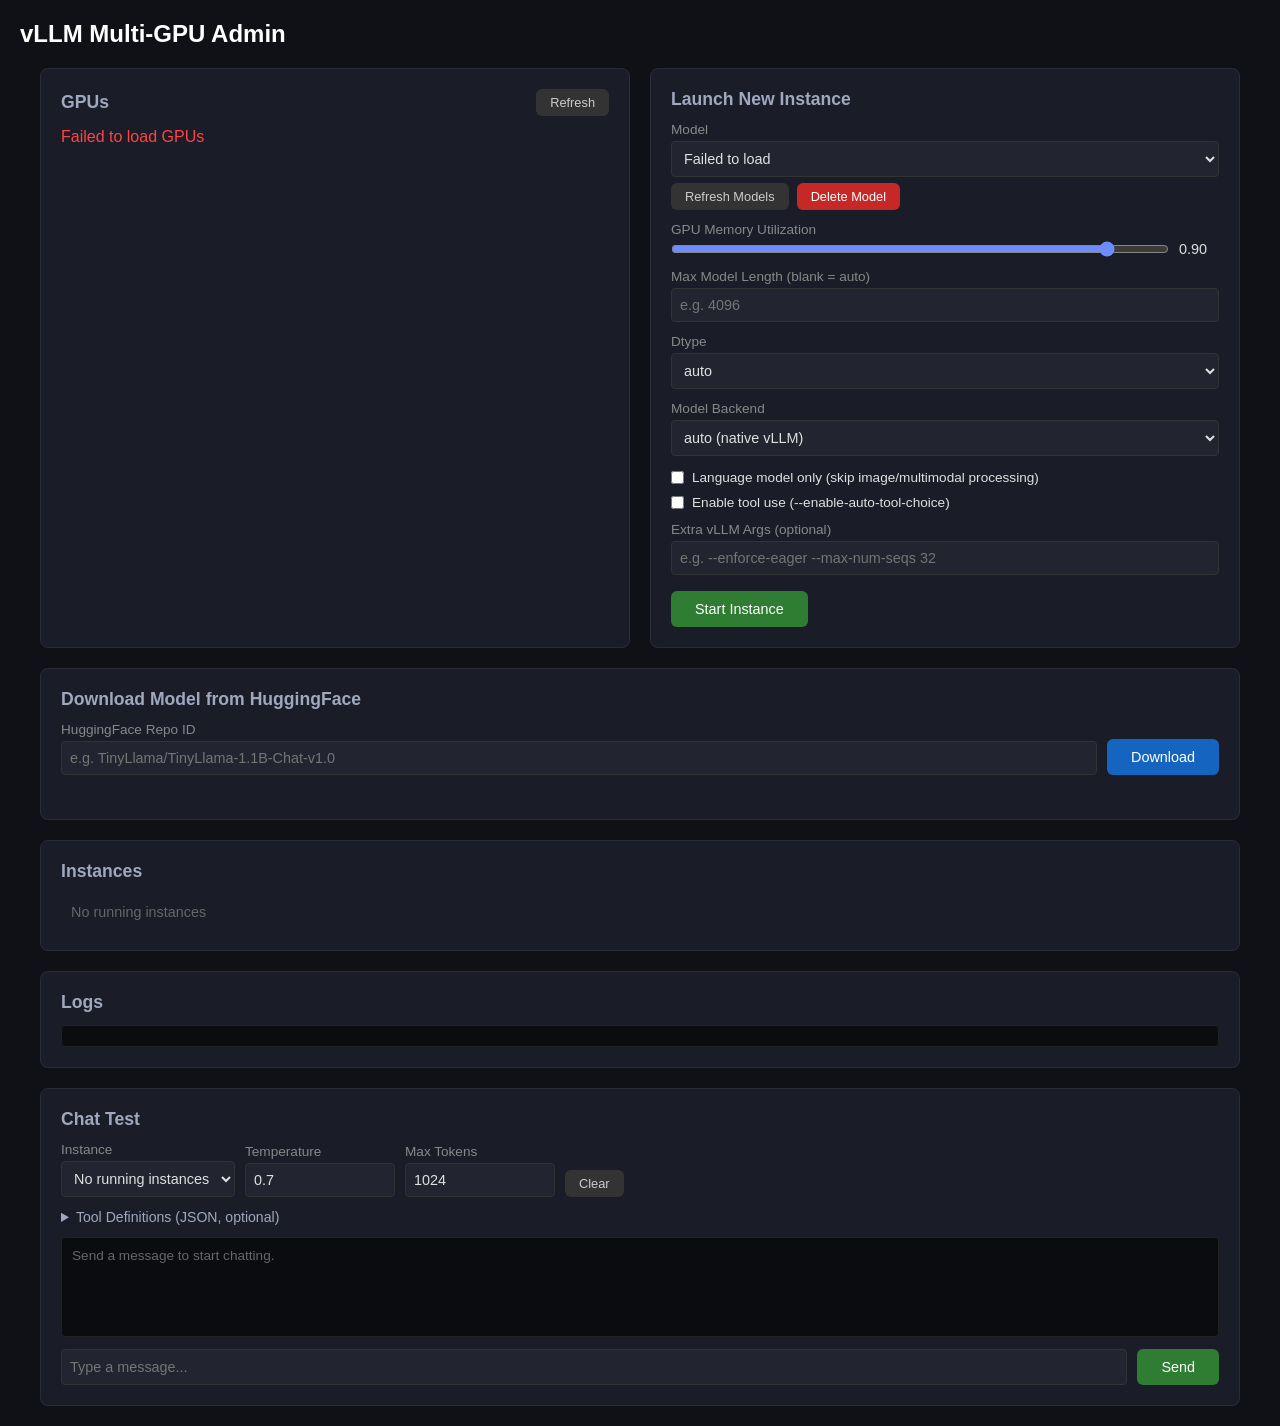
==== admin/static/index.html @ b47f3afb "Add tool use support and chat test interface - Enable tool use checkbox + tool call parser dropdown " ====
<!DOCTYPE html>
<html lang="en">
<head>
<meta charset="UTF-8">
<meta name="viewport" content="width=device-width, initial-scale=1.0">
<title>vLLM Admin</title>
<style>
  * { box-sizing: border-box; margin: 0; padding: 0; }
  body { font-family: -apple-system, BlinkMacSystemFont, "Segoe UI", Roboto, sans-serif; background: #0f1117; color: #e0e0e0; padding: 20px; }
  h1 { font-size: 1.5rem; margin-bottom: 20px; color: #fff; }
  .grid { display: grid; grid-template-columns: 1fr 1fr; gap: 20px; max-width: 1200px; margin: 0 auto; }
  .card { background: #1a1d27; border: 1px solid #2a2d37; border-radius: 8px; padding: 20px; }
  .card h2 { font-size: 1.1rem; margin-bottom: 12px; color: #a0a8c0; }
  .full-width { grid-column: 1 / -1; }

  /* Warning banner */
  .warning { background: #3b2e00; border: 1px solid #ffb300; color: #ffd54f; padding: 10px 14px; border-radius: 6px; margin-bottom: 12px; display: none; font-size: 0.9rem; }

  /* GPU checkboxes */
  .gpu-list { display: flex; flex-direction: column; gap: 8px; }
  .gpu-item { display: flex; align-items: center; gap: 10px; padding: 8px 12px; background: #22252f; border-radius: 6px; cursor: pointer; }
  .gpu-item:hover { background: #2a2d3a; }
  .gpu-item.in-use { opacity: 0.5; cursor: not-allowed; }
  .gpu-item input { accent-color: #6c8cff; }
  .gpu-name { font-weight: 500; }
  .gpu-mem { color: #888; font-size: 0.85rem; margin-left: auto; }
  .gpu-cc { color: #666; font-size: 0.8rem; }
  .gpu-used { color: #ffb300; font-size: 0.75rem; }

  /* Form controls */
  label { display: block; font-size: 0.85rem; color: #888; margin-bottom: 4px; margin-top: 12px; }
  select, input[type="number"] { width: 100%; padding: 8px; background: #22252f; border: 1px solid #333; color: #e0e0e0; border-radius: 4px; font-size: 0.9rem; }
  select:first-of-type, label:first-of-type { margin-top: 0; }

  .slider-row { display: flex; align-items: center; gap: 10px; }
  .slider-row input[type="range"] { flex: 1; accent-color: #6c8cff; }
  .slider-val { font-size: 0.9rem; min-width: 40px; }

  /* Download */
  input[type="text"] { width: 100%; padding: 8px; background: #22252f; border: 1px solid #333; color: #e0e0e0; border-radius: 4px; font-size: 0.9rem; }
  .dl-status { font-size: 0.85rem; margin-top: 8px; min-height: 1.2em; }
  .dl-status.downloading { color: #ffb300; }
  .dl-status.complete { color: #4caf50; }
  .dl-status.error { color: #f44336; }
  .btn-download { background: #1565c0; color: #fff; margin-top: 8px; }
  .btn-download:hover { background: #1976d2; }
  .btn-download:disabled { background: #1a2a40; color: #666; cursor: not-allowed; }
  .progress-wrap { margin-top: 10px; display: none; }
  .progress-bar { background: #22252f; border-radius: 4px; height: 20px; overflow: hidden; }
  .progress-fill { height: 100%; background: #1565c0; transition: width 0.3s ease; border-radius: 4px; }
  .progress-text { font-size: 0.82rem; color: #aaa; margin-top: 4px; }

  /* Buttons */
  .btn-row { display: flex; gap: 10px; margin-top: 16px; }
  button { padding: 10px 24px; border: none; border-radius: 6px; font-size: 0.9rem; font-weight: 500; cursor: pointer; transition: background 0.15s; }
  .btn-start { background: #2e7d32; color: #fff; }
  .btn-start:hover { background: #388e3c; }
  .btn-start:disabled { background: #1b3d1e; color: #666; cursor: not-allowed; }
  .btn-stop { background: #c62828; color: #fff; padding: 6px 14px; font-size: 0.8rem; }
  .btn-stop:hover { background: #d32f2f; }
  .btn-refresh { background: #333; color: #ccc; padding: 6px 14px; font-size: 0.8rem; }
  .btn-refresh:hover { background: #444; }

  /* Instances table */
  .instance-list { display: flex; flex-direction: column; gap: 8px; }
  .instance-row { display: flex; flex-direction: column; gap: 6px; padding: 10px 14px; background: #22252f; border-radius: 6px; cursor: pointer; font-size: 0.85rem; }
  .instance-row:hover { background: #2a2d3a; }
  .instance-row.selected { border: 1px solid #6c8cff; }
  .instance-header { display: flex; align-items: center; gap: 12px; }
  .cmd-line { font-family: "Fira Code", "Cascadia Code", monospace; font-size: 0.75rem; color: #888; background: #181a22; padding: 6px 8px; border-radius: 4px; word-break: break-all; white-space: pre-wrap; }
  .cmd-line .cmd-label { color: #6c8cff; }
  .dot { width: 10px; height: 10px; border-radius: 50%; flex-shrink: 0; }
  .dot-stopped { background: #666; }
  .dot-starting { background: #ffb300; animation: pulse 1s infinite; }
  .dot-running { background: #4caf50; }
  .dot-error { background: #f44336; }
  @keyframes pulse { 0%,100% { opacity: 1; } 50% { opacity: 0.4; } }
  .inst-info { flex: 1; display: flex; flex-wrap: wrap; gap: 4px 16px; }
  .inst-info span { white-space: nowrap; }
  .inst-label { color: #888; }
  .no-instances { color: #666; font-size: 0.9rem; padding: 10px; }

  /* Logs */
  .logs { background: #0a0c10; border: 1px solid #222; border-radius: 4px; padding: 10px; font-family: "Fira Code", "Cascadia Code", monospace; font-size: 0.78rem; max-height: 350px; overflow-y: auto; white-space: pre-wrap; word-break: break-all; color: #aaa; margin-top: 12px; line-height: 1.4; }

  /* Chat test */
  .chat-messages { background: #0a0c10; border: 1px solid #222; border-radius: 4px; padding: 10px; max-height: 400px; overflow-y: auto; margin-bottom: 12px; min-height: 100px; }
  .chat-msg { margin-bottom: 10px; font-size: 0.88rem; line-height: 1.5; }
  .chat-msg .chat-role { font-weight: 600; margin-bottom: 2px; }
  .chat-role-user { color: #6c8cff; }
  .chat-role-assistant { color: #4caf50; }
  .chat-role-tool { color: #ffb300; }
  .chat-tool-call { background: #1a2a1a; border: 1px solid #2e7d32; border-radius: 4px; padding: 8px; margin: 4px 0; font-family: monospace; font-size: 0.82rem; white-space: pre-wrap; word-break: break-all; }
  .chat-input-row { display: flex; gap: 10px; }
  .chat-input-row input[type="text"] { flex: 1; }
  .chat-input-row button { flex-shrink: 0; }
  textarea { width: 100%; padding: 8px; background: #22252f; border: 1px solid #333; color: #e0e0e0; border-radius: 4px; font-family: monospace; font-size: 0.82rem; resize: vertical; min-height: 60px; }
  .chat-controls { display: flex; gap: 10px; align-items: end; margin-bottom: 12px; flex-wrap: wrap; }
  .chat-controls > div { min-width: 150px; }
  .tool-result-row { display: flex; gap: 8px; align-items: start; margin-top: 8px; }
  .tool-result-row textarea { flex: 1; min-height: 40px; }
</style>
</head>
<body>
<h1>vLLM Multi-GPU Admin</h1>
<div class="grid">

  <!-- GPU Selection -->
  <div class="card">
    <div style="display:flex;justify-content:space-between;align-items:center;margin-bottom:12px">
      <h2 style="margin:0">GPUs</h2>
      <button class="btn-refresh" onclick="loadGpus()">Refresh</button>
    </div>
    <div class="warning" id="gpu-warning"></div>
    <div class="gpu-list" id="gpu-list">Loading...</div>
  </div>

  <!-- Model & Config -->
  <div class="card">
    <h2>Launch New Instance</h2>
    <label style="margin-top:0">Model</label>
    <select id="model-select"><option>Loading...</option></select>
    <div style="display:flex;gap:8px;margin-top:6px">
      <button class="btn-refresh" onclick="loadModels()">Refresh Models</button>
      <button class="btn-stop" onclick="deleteModel()">Delete Model</button>
    </div>

    <label>GPU Memory Utilization</label>
    <div class="slider-row">
      <input type="range" id="mem-util" min="0.1" max="1.0" step="0.05" value="0.90">
      <span class="slider-val" id="mem-util-val">0.90</span>
    </div>

    <label>Max Model Length (blank = auto)</label>
    <input type="number" id="max-model-len" placeholder="e.g. 4096">

    <label>Dtype</label>
    <select id="dtype">
      <option value="auto">auto</option>
      <option value="float16">float16</option>
      <option value="bfloat16">bfloat16</option>
    </select>

    <label>Model Backend</label>
    <select id="model-impl">
      <option value="auto">auto (native vLLM)</option>
      <option value="transformers">transformers (generic HF backend)</option>
      <option value="vllm">vllm (force native only)</option>
    </select>

    <label style="display:flex;align-items:center;gap:8px;margin-top:14px;cursor:pointer;color:#e0e0e0">
      <input type="checkbox" id="language-model-only" style="accent-color:#6c8cff"> Language model only (skip image/multimodal processing)
    </label>

    <label style="display:flex;align-items:center;gap:8px;margin-top:10px;cursor:pointer;color:#e0e0e0">
      <input type="checkbox" id="enable-tool-use" style="accent-color:#6c8cff"
             onchange="$('tool-parser-row').style.display = this.checked ? 'block' : 'none'"> Enable tool use (--enable-auto-tool-choice)
    </label>
    <div id="tool-parser-row" style="display:none">
      <label>Tool Call Parser</label>
      <select id="tool-call-parser">
        <option value="">-- select parser --</option>
        <option value="hermes">hermes</option>
        <option value="llama3_json">llama3_json</option>
        <option value="llama4_json">llama4_json</option>
        <option value="mistral">mistral</option>
        <option value="qwen3_xml">qwen3_xml</option>
        <option value="qwen3_coder">qwen3_coder</option>
        <option value="deepseek_v3">deepseek_v3</option>
        <option value="pythonic">pythonic</option>
        <option value="openai">openai</option>
      </select>
    </div>

    <label>Extra vLLM Args (optional)</label>
    <input type="text" id="extra-args" placeholder="e.g. --enforce-eager --max-num-seqs 32">

    <div class="btn-row">
      <button class="btn-start" id="btn-start" onclick="startVllm()">Start Instance</button>
    </div>
  </div>

  <!-- Download Model -->
  <div class="card full-width">
    <h2>Download Model from HuggingFace</h2>
    <div style="display:flex;gap:10px;align-items:end">
      <div style="flex:1">
        <label style="margin-top:0">HuggingFace Repo ID</label>
        <input type="text" id="hf-repo" placeholder="e.g. TinyLlama/TinyLlama-1.1B-Chat-v1.0">
      </div>
      <button class="btn-download" id="btn-download" onclick="downloadModel()">Download</button>
    </div>
    <div class="progress-wrap" id="progress-wrap">
      <div class="progress-bar"><div class="progress-fill" id="progress-fill"></div></div>
      <div class="progress-text" id="progress-text"></div>
    </div>
    <div class="dl-status" id="dl-status"></div>
  </div>

  <!-- Running Instances -->
  <div class="card full-width">
    <h2>Instances</h2>
    <div class="instance-list" id="instance-list">
      <div class="no-instances">No running instances</div>
    </div>
  </div>

  <!-- Logs for selected instance -->
  <div class="card full-width">
    <h2>Logs <span id="logs-label" style="font-size:0.85rem;color:#888"></span></h2>
    <div class="logs" id="logs"></div>
  </div>

  <!-- Chat Test -->
  <div class="card full-width">
    <h2>Chat Test</h2>
    <div class="chat-controls">
      <div>
        <label style="margin-top:0">Instance</label>
        <select id="chat-instance"><option value="">No running instances</option></select>
      </div>
      <div style="max-width:100px">
        <label style="margin-top:0">Temperature</label>
        <input type="number" id="chat-temp" value="0.7" min="0" max="2" step="0.1">
      </div>
      <div style="max-width:120px">
        <label style="margin-top:0">Max Tokens</label>
        <input type="number" id="chat-max-tokens" value="1024" min="1">
      </div>
      <div style="align-self:end">
        <button class="btn-refresh" onclick="chatClear()">Clear</button>
      </div>
    </div>
    <details style="margin-bottom:12px">
      <summary style="cursor:pointer;color:#a0a8c0;font-size:0.88rem">Tool Definitions (JSON, optional)</summary>
      <textarea id="chat-tools" rows="6" placeholder='[{"type":"function","function":{"name":"get_weather","description":"Get current weather","parameters":{"type":"object","properties":{"city":{"type":"string"}},"required":["city"]}}}]'></textarea>
    </details>
    <div class="chat-messages" id="chat-messages">
      <div style="color:#666;font-size:0.85rem">Send a message to start chatting.</div>
    </div>
    <div id="tool-results"></div>
    <div class="chat-input-row">
      <input type="text" id="chat-input" placeholder="Type a message..." onkeydown="if(event.key==='Enter')chatSend()">
      <button class="btn-start" onclick="chatSend()">Send</button>
    </div>
  </div>

</div>

<script>
const $ = id => document.getElementById(id);

let gpuData = [];
let selectedLogInstance = null;

async function loadGpus() {
  try {
    const res = await fetch('/api/gpus');
    gpuData = await res.json();
    renderGpus();
  } catch (e) {
    $('gpu-list').innerHTML = '<div style="color:#f44">Failed to load GPUs</div>';
  }
}

function renderGpus() {
  const list = $('gpu-list');
  if (gpuData.length && gpuData[0].error) {
    const errDiv = document.createElement('div');
    errDiv.style.color = '#f44';
    errDiv.textContent = 'Error: ' + gpuData[0].error;
    list.replaceChildren(errDiv);
    return;
  }
  list.innerHTML = gpuData.map(g => {
    const inUse = g.in_use;
    const disabled = inUse ? 'disabled' : '';
    const cls = inUse ? 'gpu-item in-use' : 'gpu-item';
    const usedLabel = g.used_by ? `<span class="gpu-used">(${g.used_by})</span>` : '';
    return `
      <label class="${cls}">
        <input type="checkbox" value="${g.index}" data-cc="${g.compute_capability}" ${disabled}>
        <span class="gpu-name">GPU ${g.index}: ${g.name}</span>
        ${usedLabel}
        <span class="gpu-cc">CC ${g.compute_capability}</span>
        <span class="gpu-mem">${g.memory_free_mb} / ${g.memory_total_mb} MB free</span>
      </label>
    `;
  }).join('');
  list.querySelectorAll('input:not(:disabled)').forEach(cb => cb.addEventListener('change', checkMixedArch));
}

function checkMixedArch() {
  const checked = [...document.querySelectorAll('#gpu-list input:checked')];
  const ccs = new Set(checked.map(cb => cb.dataset.cc));
  const warn = $('gpu-warning');
  if (ccs.size > 1) {
    warn.textContent = 'Warning: Selected GPUs have different compute capabilities (' + [...ccs].join(', ') + '). This may cause issues with tensor parallelism.';
    warn.style.display = 'block';
  } else {
    warn.style.display = 'none';
  }
}

async function deleteModel() {
  const model = $('model-select').value;
  if (!model) { alert('Select a model to delete'); return; }
  if (!confirm('Delete model "' + model + '"? This cannot be undone.')) return;
  try {
    const res = await fetch('/api/models/delete', {
      method: 'POST',
      headers: {'Content-Type': 'application/json'},
      body: JSON.stringify({ model }),
    });
    const data = await res.json();
    if (!res.ok) { alert(data.error || 'Failed to delete'); return; }
    loadModels();
  } catch (e) {
    alert('Request failed: ' + e.message);
  }
}

async function loadModels() {
  try {
    const res = await fetch('/api/models');
    const models = await res.json();
    const sel = $('model-select');
    if (models.length === 0) {
      sel.innerHTML = '<option value="">No models found in /models</option>';
    } else {
      sel.innerHTML = models.map(m => `<option value="${m}">${m}</option>`).join('');
    }
  } catch (e) {
    $('model-select').innerHTML = '<option value="">Failed to load</option>';
  }
}

async function startVllm() {
  const gpuIds = [...document.querySelectorAll('#gpu-list input:checked')].map(cb => parseInt(cb.value));
  if (gpuIds.length === 0) { alert('Select at least one GPU'); return; }
  const model = $('model-select').value;
  if (!model) { alert('Select a model'); return; }

  const body = {
    model: model,
    gpu_ids: gpuIds,
    gpu_memory_utilization: parseFloat($('mem-util').value),
    dtype: $('dtype').value,
    model_impl: $('model-impl').value,
    language_model_only: $('language-model-only').checked,
    enable_tool_use: $('enable-tool-use').checked,
    tool_call_parser: $('enable-tool-use').checked ? ($('tool-call-parser').value || null) : null,
    extra_args: $('extra-args').value.trim(),
  };
  const maxLen = $('max-model-len').value;
  if (maxLen) body.max_model_len = parseInt(maxLen);

  $('btn-start').disabled = true;
  try {
    const res = await fetch('/api/start', {
      method: 'POST',
      headers: {'Content-Type': 'application/json'},
      body: JSON.stringify(body),
    });
    const data = await res.json();
    if (!res.ok) {
      alert(data.error || 'Failed to start');
    } else {
      // Uncheck GPUs that were just assigned
      document.querySelectorAll('#gpu-list input:checked').forEach(cb => cb.checked = false);
      // Select new instance for logs
      selectedLogInstance = data.id;
    }
  } catch (e) {
    alert('Request failed: ' + e.message);
  }
  $('btn-start').disabled = false;
}

async function stopInstance(instanceId) {
  try {
    const res = await fetch('/api/stop', {
      method: 'POST',
      headers: {'Content-Type': 'application/json'},
      body: JSON.stringify({ instance_id: instanceId }),
    });
    const data = await res.json();
    if (!res.ok) alert(data.error || 'Failed to stop');
    if (selectedLogInstance === instanceId) selectedLogInstance = null;
  } catch (e) {
    alert('Request failed: ' + e.message);
  }
}

function selectInstanceLogs(instanceId) {
  selectedLogInstance = instanceId;
}

async function pollStatus() {
  try {
    const res = await fetch('/api/status');
    const data = await res.json();
    const instances = data.instances || [];
    const listEl = $('instance-list');

    if (instances.length === 0) {
      listEl.innerHTML = '<div class="no-instances">No running instances</div>';
      $('logs').textContent = '';
      $('logs-label').textContent = '';
      return;
    }

    listEl.innerHTML = instances.map(s => {
      const model = s.model ? s.model.split('/').pop() : '?';
      const gpus = (s.gpu_ids || []).join(', ');
      const apiUrl = s.port ? 'http://' + window.location.hostname + ':' + s.port : '';
      const selected = s.id === selectedLogInstance ? ' selected' : '';
      const cmdLine = s.cmd ? `<div class="cmd-line"><span class="cmd-label">CUDA_VISIBLE_DEVICES=${s.cuda_visible_devices || ''}</span> ${s.cmd}</div>` : '';
      return `
        <div class="instance-row${selected}" onclick="selectInstanceLogs('${s.id}')">
          <div class="instance-header">
            <div class="dot dot-${s.state}"></div>
            <div class="inst-info">
              <span><b>${s.id}</b></span>
              <span><span class="inst-label">Model:</span> ${model}</span>
              <span><span class="inst-label">GPUs:</span> ${gpus}</span>
              ${apiUrl ? `<span><span class="inst-label">API:</span> ${apiUrl}</span>` : ''}
              <span><span class="inst-label">dtype:</span> ${s.dtype || 'auto'}</span>
              <span><span class="inst-label">TP:</span> ${s.tensor_parallel_size || '?'}</span>
              <span><span class="inst-label">VRAM:</span> ${s.gpu_memory_utilization ? (s.gpu_memory_utilization * 100).toFixed(0) + '%' : '?'}</span>
              ${s.max_model_len ? `<span><span class="inst-label">max_len:</span> ${s.max_model_len}</span>` : ''}
              ${s.pid ? `<span><span class="inst-label">PID:</span> ${s.pid}</span>` : ''}
              ${s.enable_tool_use ? `<span><span class="inst-label">Tools:</span> ${s.tool_call_parser || 'auto'}</span>` : ''}
            </div>
            <button class="btn-stop" onclick="event.stopPropagation(); stopInstance('${s.id}')">Stop</button>
          </div>
          ${cmdLine}
        </div>
      `;
    }).join('');

    // Update logs for selected instance
    const sel = instances.find(s => s.id === selectedLogInstance);
    if (sel) {
      $('logs-label').textContent = '— ' + sel.id;
      const logsEl = $('logs');
      const atBottom = logsEl.scrollTop + logsEl.clientHeight >= logsEl.scrollHeight - 20;
      logsEl.textContent = (sel.logs || []).join('\n');
      if (atBottom) logsEl.scrollTop = logsEl.scrollHeight;
    } else if (instances.length > 0) {
      // Auto-select first instance
      selectedLogInstance = instances[0].id;
    } else {
      $('logs-label').textContent = '';
      $('logs').textContent = '';
    }

    // Update chat instance dropdown
    updateChatInstances(instances);

    // Refresh GPU list to update in_use status
    loadGpus();
  } catch (e) {}
}

// Download
async function downloadModel() {
  const repo = $('hf-repo').value.trim();
  if (!repo) { alert('Enter a HuggingFace repo ID'); return; }
  $('btn-download').disabled = true;
  try {
    const res = await fetch('/api/download', {
      method: 'POST',
      headers: {'Content-Type': 'application/json'},
      body: JSON.stringify({ repo_id: repo }),
    });
    const data = await res.json();
    if (!res.ok) alert(data.error || 'Failed to start download');
  } catch (e) {
    alert('Request failed: ' + e.message);
    $('btn-download').disabled = false;
  }
}

let _lastDlStatus = '';
let _lastDlBytes = 0;
let _lastDlTime = 0;

function fmtBytes(b) {
  if (b >= 1e9) return (b / 1e9).toFixed(2) + ' GB';
  if (b >= 1e6) return (b / 1e6).toFixed(1) + ' MB';
  if (b >= 1e3) return (b / 1e3).toFixed(0) + ' KB';
  return b + ' B';
}

async function pollDownload() {
  try {
    const res = await fetch('/api/download/status');
    const d = await res.json();
    const el = $('dl-status');
    const wrap = $('progress-wrap');
    const fill = $('progress-fill');
    const ptxt = $('progress-text');
    el.className = 'dl-status ' + d.status;

    if (d.status === 'idle') {
      el.textContent = '';
      wrap.style.display = 'none';
      $('btn-download').disabled = false;
    } else if (d.status === 'downloading') {
      el.textContent = 'Downloading ' + d.repo_id + '...';
      $('btn-download').disabled = true;
      if (d.total_bytes > 0) {
        const pct = Math.min(100, (d.downloaded_bytes / d.total_bytes * 100));
        fill.style.width = pct.toFixed(1) + '%';
        const now = Date.now();
        let speedStr = '';
        if (_lastDlTime > 0 && now > _lastDlTime) {
          const delta = d.downloaded_bytes - _lastDlBytes;
          const dt = (now - _lastDlTime) / 1000;
          if (delta > 0 && dt > 0) {
            speedStr = ' — ' + fmtBytes(delta / dt) + '/s';
          }
        }
        _lastDlBytes = d.downloaded_bytes;
        _lastDlTime = now;
        ptxt.textContent = pct.toFixed(1) + '% — ' + fmtBytes(d.downloaded_bytes) + ' / ' + fmtBytes(d.total_bytes) + speedStr;
        wrap.style.display = 'block';
      } else {
        wrap.style.display = 'none';
      }
    } else if (d.status === 'complete') {
      el.textContent = 'Download complete: ' + d.repo_id;
      fill.style.width = '100%';
      ptxt.textContent = '100% — ' + fmtBytes(d.total_bytes);
      wrap.style.display = d.total_bytes > 0 ? 'block' : 'none';
      $('btn-download').disabled = false;
      _lastDlBytes = 0; _lastDlTime = 0;
      if (_lastDlStatus === 'downloading') loadModels();
    } else if (d.status === 'error') {
      el.textContent = 'Error: ' + d.error;
      wrap.style.display = 'none';
      $('btn-download').disabled = false;
      _lastDlBytes = 0; _lastDlTime = 0;
    }
    _lastDlStatus = d.status;
  } catch (e) {}
}

// Chat test
let chatMessages = [];
let pendingToolCalls = [];

function escapeHtml(s) {
  const d = document.createElement('div');
  d.textContent = s;
  return d.innerHTML;
}

function chatClear() {
  chatMessages = [];
  pendingToolCalls = [];
  $('chat-messages').innerHTML = '<div style="color:#666;font-size:0.85rem">Send a message to start chatting.</div>';
  $('tool-results').innerHTML = '';
}

function renderChat() {
  const el = $('chat-messages');
  if (chatMessages.length === 0) {
    el.innerHTML = '<div style="color:#666;font-size:0.85rem">Send a message to start chatting.</div>';
    return;
  }
  el.innerHTML = chatMessages.map(m => {
    let roleClass = 'chat-role-' + m.role;
    let content = m.content ? escapeHtml(m.content) : '';
    let toolCallsHtml = '';
    if (m.tool_calls && m.tool_calls.length > 0) {
      toolCallsHtml = m.tool_calls.map(tc => {
        const args = typeof tc.function.arguments === 'string'
          ? tc.function.arguments : JSON.stringify(tc.function.arguments, null, 2);
        return `<div class="chat-tool-call">Tool call: <b>${escapeHtml(tc.function.name)}</b>\n${escapeHtml(args)}</div>`;
      }).join('');
    }
    let roleLabel = m.role;
    if (m.role === 'tool') roleLabel = 'tool (' + (m.name || '') + ')';
    return `<div class="chat-msg"><div class="chat-role ${roleClass}">${roleLabel}</div>${content}${toolCallsHtml}</div>`;
  }).join('');
  el.scrollTop = el.scrollHeight;
}

function renderToolResultInputs() {
  const el = $('tool-results');
  if (pendingToolCalls.length === 0) { el.innerHTML = ''; return; }
  el.innerHTML = '<div style="color:#ffb300;font-size:0.85rem;margin-bottom:6px">Provide tool results:</div>' +
    pendingToolCalls.map((tc, i) => `
      <div class="tool-result-row">
        <span style="font-size:0.82rem;min-width:120px;color:#ffb300">${escapeHtml(tc.function.name)}:</span>
        <textarea id="tool-result-${i}" rows="2" placeholder="Tool result (text or JSON)"></textarea>
      </div>
    `).join('') +
    '<div style="margin-top:8px"><button class="btn-start" onclick="submitToolResults()">Submit Tool Results</button></div>';
}

async function submitToolResults() {
  pendingToolCalls.forEach((tc, i) => {
    const result = document.getElementById('tool-result-' + i).value || '(no result)';
    chatMessages.push({ role: 'tool', tool_call_id: tc.id, name: tc.function.name, content: result });
  });
  pendingToolCalls = [];
  $('tool-results').innerHTML = '';
  renderChat();
  await chatComplete();
}

async function chatSend() {
  const input = $('chat-input');
  const text = input.value.trim();
  if (!text) return;
  input.value = '';
  chatMessages.push({ role: 'user', content: text });
  renderChat();
  await chatComplete();
}

async function chatComplete() {
  const instanceId = $('chat-instance').value;
  if (!instanceId) { alert('Select a running instance'); return; }

  let tools = null;
  const toolsText = $('chat-tools').value.trim();
  if (toolsText) {
    try { tools = JSON.parse(toolsText); }
    catch (e) { alert('Invalid tools JSON: ' + e.message); return; }
  }

  const body = {
    instance_id: instanceId,
    messages: chatMessages,
    temperature: parseFloat($('chat-temp').value) || 0.7,
    max_tokens: parseInt($('chat-max-tokens').value) || 1024,
  };
  if (tools) body.tools = tools;

  const msgEl = $('chat-messages');
  msgEl.innerHTML += '<div class="chat-msg" id="chat-loading" style="color:#888">Waiting for response...</div>';
  msgEl.scrollTop = msgEl.scrollHeight;

  try {
    const res = await fetch('/api/chat', {
      method: 'POST',
      headers: {'Content-Type': 'application/json'},
      body: JSON.stringify(body),
    });
    const data = await res.json();
    const ld = document.getElementById('chat-loading');
    if (ld) ld.remove();

    if (!res.ok) { alert(data.error || JSON.stringify(data)); return; }

    const choice = data.choices && data.choices[0];
    if (!choice) { alert('No response from model'); return; }

    chatMessages.push(choice.message);
    renderChat();

    if (choice.message.tool_calls && choice.message.tool_calls.length > 0) {
      pendingToolCalls = choice.message.tool_calls;
      renderToolResultInputs();
    }
  } catch (e) {
    const ld = document.getElementById('chat-loading');
    if (ld) ld.remove();
    alert('Chat request failed: ' + e.message);
  }
}

function updateChatInstances(instances) {
  const sel = $('chat-instance');
  const prev = sel.value;
  const running = instances.filter(s => s.state === 'running');
  if (running.length === 0) {
    sel.innerHTML = '<option value="">No running instances</option>';
  } else {
    sel.innerHTML = running.map(s => {
      const model = s.model ? s.model.split('/').pop() : '?';
      return `<option value="${s.id}">${s.id} — ${model} (port ${s.port})</option>`;
    }).join('');
    if (running.find(s => s.id === prev)) sel.value = prev;
  }
}

// Slider live update
$('mem-util').addEventListener('input', function() {
  $('mem-util-val').textContent = parseFloat(this.value).toFixed(2);
});

// Init
loadGpus();
loadModels();
pollStatus();
pollDownload();
setInterval(pollStatus, 3000);
setInterval(pollDownload, 3000);
</script>
</body>
</html>
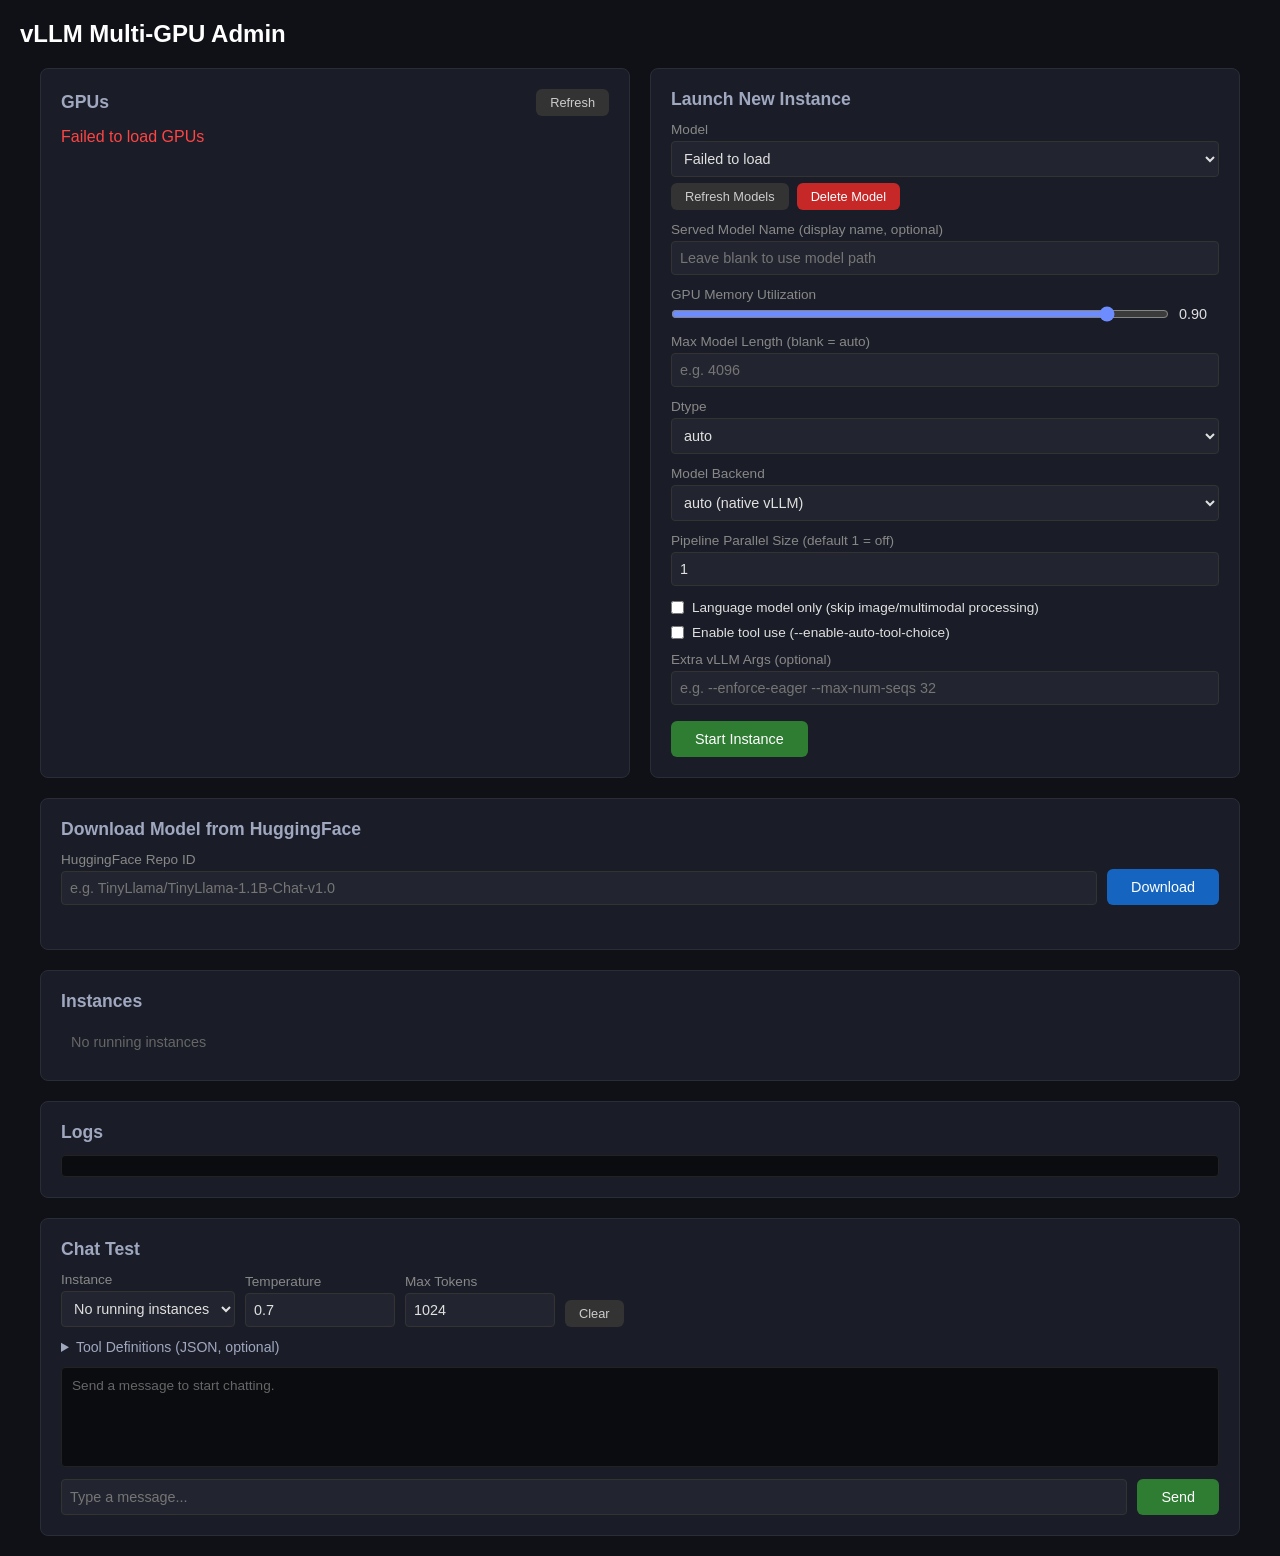
==== commit a4784a74: "Add pipeline parallelism, PP layer partition, served model name, and GPU sort - Pipeline parallel si" ====
--- a/admin/static/index.html
+++ b/admin/static/index.html
@@ -125,6 +125,9 @@
       <button class="btn-stop" onclick="deleteModel()">Delete Model</button>
     </div>
 
+    <label>Served Model Name (display name, optional)</label>
+    <input type="text" id="served-model-name" placeholder="Leave blank to use model path">
+
     <label>GPU Memory Utilization</label>
     <div class="slider-row">
       <input type="range" id="mem-util" min="0.1" max="1.0" step="0.05" value="0.90">
@@ -147,6 +150,14 @@
       <option value="transformers">transformers (generic HF backend)</option>
       <option value="vllm">vllm (force native only)</option>
     </select>
+
+    <label>Pipeline Parallel Size (default 1 = off)</label>
+    <input type="number" id="pp-size" value="1" min="1" max="8"
+           onchange="$('pp-partition-row').style.display = this.value > 1 ? 'block' : 'none'">
+    <div id="pp-partition-row" style="display:none">
+      <label>PP Layer Partition (comma-separated, must sum to total layers)</label>
+      <input type="text" id="pp-layer-partition" placeholder="e.g. 14,26">
+    </div>
 
     <label style="display:flex;align-items:center;gap:8px;margin-top:14px;cursor:pointer;color:#e0e0e0">
       <input type="checkbox" id="language-model-only" style="accent-color:#6c8cff"> Language model only (skip image/multimodal processing)
@@ -344,10 +355,13 @@
   const body = {
     model: model,
     gpu_ids: gpuIds,
+    served_model_name: $('served-model-name').value.trim() || null,
     gpu_memory_utilization: parseFloat($('mem-util').value),
     dtype: $('dtype').value,
     model_impl: $('model-impl').value,
     language_model_only: $('language-model-only').checked,
+    pipeline_parallel_size: parseInt($('pp-size').value) || 1,
+    pp_layer_partition: parseInt($('pp-size').value) > 1 ? ($('pp-layer-partition').value.trim() || null) : null,
     enable_tool_use: $('enable-tool-use').checked,
     tool_call_parser: $('enable-tool-use').checked ? ($('tool-call-parser').value || null) : null,
     extra_args: $('extra-args').value.trim(),
@@ -427,6 +441,7 @@
               ${apiUrl ? `<span><span class="inst-label">API:</span> ${apiUrl}</span>` : ''}
               <span><span class="inst-label">dtype:</span> ${s.dtype || 'auto'}</span>
               <span><span class="inst-label">TP:</span> ${s.tensor_parallel_size || '?'}</span>
+              ${s.pipeline_parallel_size > 1 ? `<span><span class="inst-label">PP:</span> ${s.pipeline_parallel_size}${s.pp_layer_partition ? ' [' + s.pp_layer_partition + ']' : ''}</span>` : ''}
               <span><span class="inst-label">VRAM:</span> ${s.gpu_memory_utilization ? (s.gpu_memory_utilization * 100).toFixed(0) + '%' : '?'}</span>
               ${s.max_model_len ? `<span><span class="inst-label">max_len:</span> ${s.max_model_len}</span>` : ''}
               ${s.pid ? `<span><span class="inst-label">PID:</span> ${s.pid}</span>` : ''}
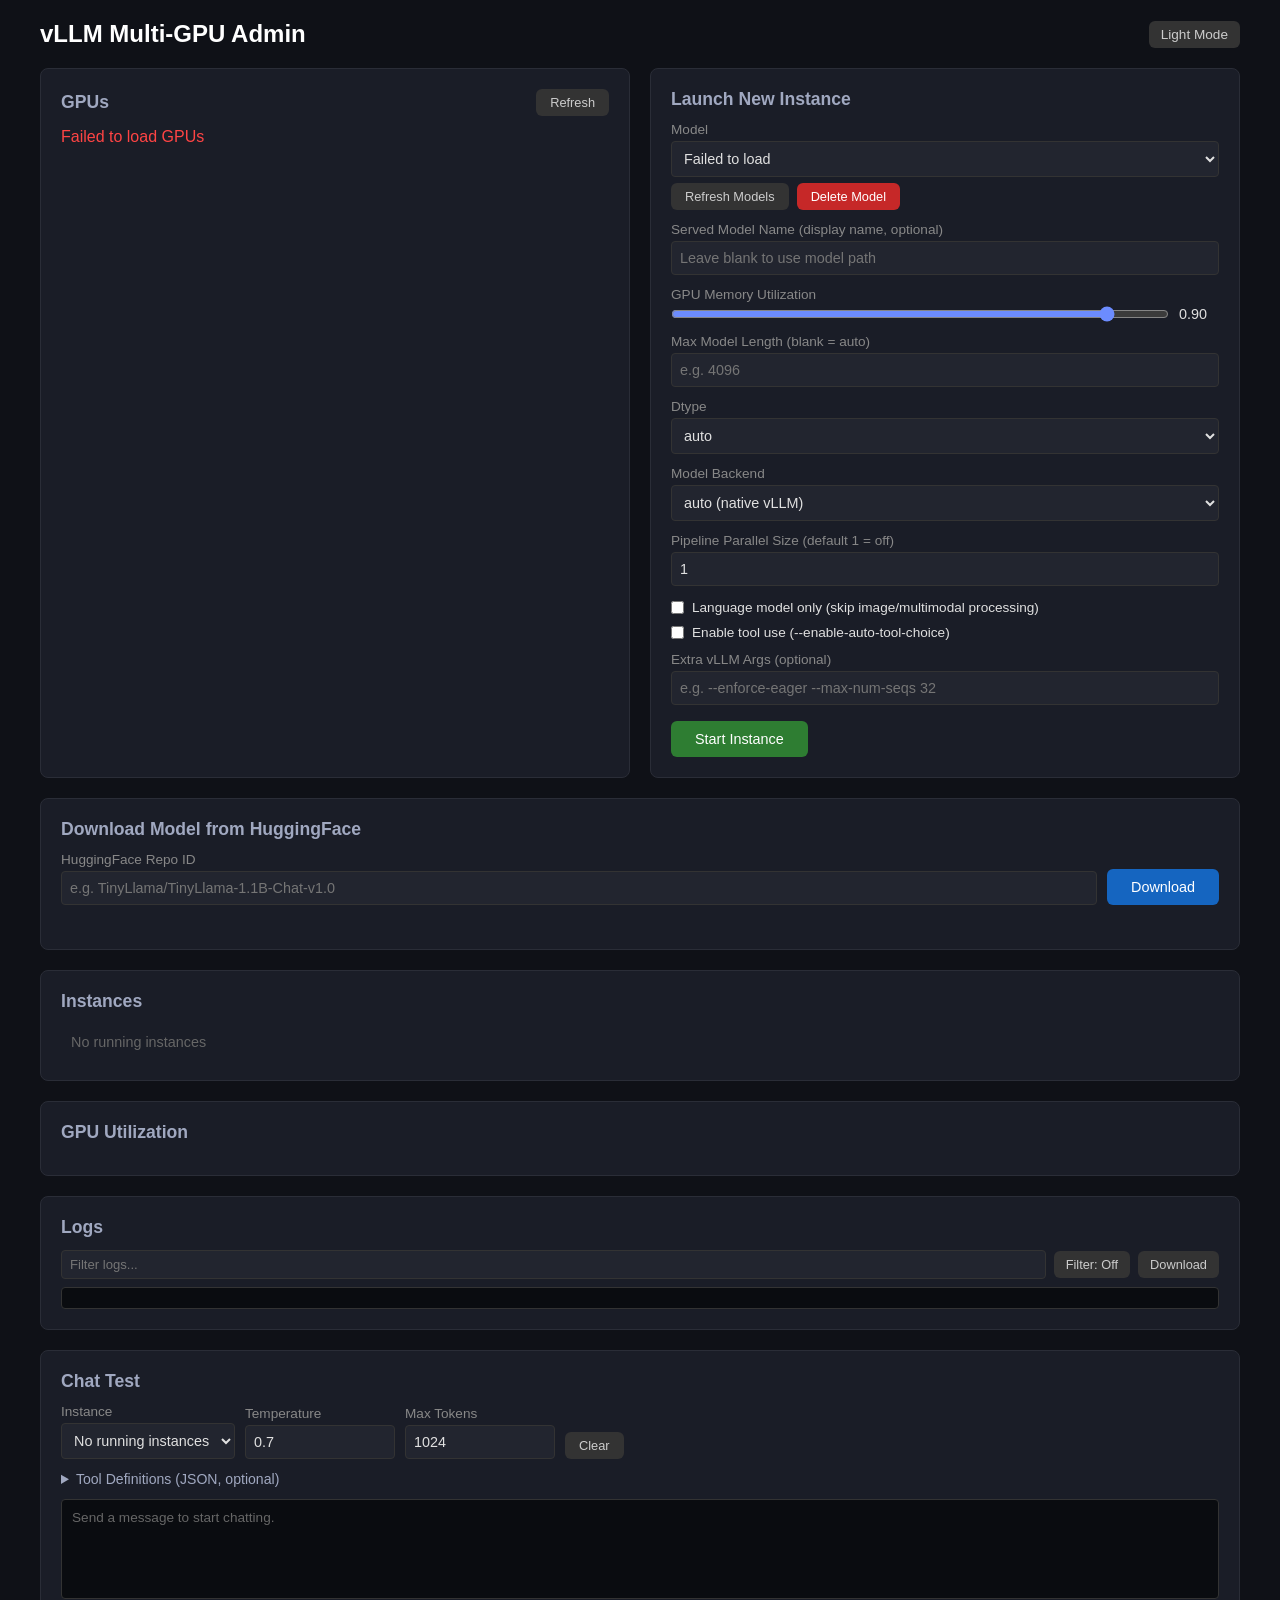
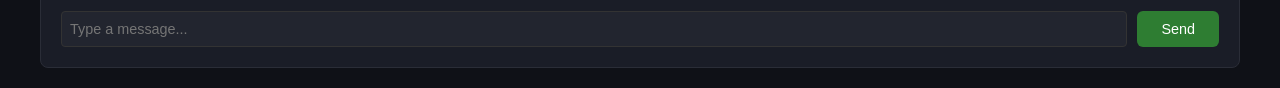
==== commit 41ee4ae4: "Add UI improvements: theme toggle, log search/export, GPU charts, toasts, mobile layout - Dark/light" ====
--- a/admin/static/index.html
+++ b/admin/static/index.html
@@ -5,104 +5,233 @@
 <meta name="viewport" content="width=device-width, initial-scale=1.0">
 <title>vLLM Admin</title>
 <style>
+  :root {
+    --bg-body: #0f1117;
+    --bg-card: #1a1d27;
+    --bg-input: #22252f;
+    --bg-code: #181a22;
+    --bg-logs: #0a0c10;
+    --border-card: #2a2d37;
+    --border-input: #333;
+    --text-primary: #e0e0e0;
+    --text-heading: #fff;
+    --text-secondary: #888;
+    --text-muted: #666;
+    --text-subheading: #a0a8c0;
+    --accent: #6c8cff;
+    --warning-bg: #3b2e00;
+    --warning-border: #ffb300;
+    --warning-text: #ffd54f;
+    --green: #2e7d32;
+    --green-hover: #388e3c;
+    --green-disabled: #1b3d1e;
+    --red: #c62828;
+    --red-hover: #d32f2f;
+    --btn-neutral: #333;
+    --btn-neutral-hover: #444;
+    --btn-neutral-text: #ccc;
+    --dl-blue: #1565c0;
+    --dl-blue-hover: #1976d2;
+    --dl-blue-disabled-bg: #1a2a40;
+    --gpu-hover: #2a2d3a;
+    --chat-tool-bg: #1a2a1a;
+    --chat-tool-border: #2e7d32;
+    --log-text: #aaa;
+    --overlay-bg: rgba(0,0,0,0.6);
+    --mark-bg: rgba(108,140,255,0.25);
+  }
+
+  body.light-theme {
+    --bg-body: #f5f6fa;
+    --bg-card: #ffffff;
+    --bg-input: #f0f1f5;
+    --bg-code: #e8eaf0;
+    --bg-logs: #fafbfc;
+    --border-card: #ddd;
+    --border-input: #ccc;
+    --text-primary: #222;
+    --text-heading: #111;
+    --text-secondary: #666;
+    --text-muted: #999;
+    --text-subheading: #555;
+    --accent: #4a6adf;
+    --warning-bg: #fff8e1;
+    --warning-border: #ff9800;
+    --warning-text: #e65100;
+    --green: #388e3c;
+    --green-hover: #43a047;
+    --green-disabled: #c8e6c9;
+    --red: #d32f2f;
+    --red-hover: #e53935;
+    --btn-neutral: #e0e0e0;
+    --btn-neutral-hover: #d0d0d0;
+    --btn-neutral-text: #333;
+    --dl-blue: #1976d2;
+    --dl-blue-hover: #1e88e5;
+    --dl-blue-disabled-bg: #e3f2fd;
+    --gpu-hover: #e8eaf0;
+    --chat-tool-bg: #e8f5e9;
+    --chat-tool-border: #4caf50;
+    --log-text: #444;
+    --overlay-bg: rgba(0,0,0,0.4);
+    --mark-bg: rgba(74,106,223,0.2);
+  }
+
   * { box-sizing: border-box; margin: 0; padding: 0; }
-  body { font-family: -apple-system, BlinkMacSystemFont, "Segoe UI", Roboto, sans-serif; background: #0f1117; color: #e0e0e0; padding: 20px; }
-  h1 { font-size: 1.5rem; margin-bottom: 20px; color: #fff; }
+  body { font-family: -apple-system, BlinkMacSystemFont, "Segoe UI", Roboto, sans-serif; background: var(--bg-body); color: var(--text-primary); padding: 20px; }
+  h1 { font-size: 1.5rem; color: var(--text-heading); }
+  .page-header { display: flex; justify-content: space-between; align-items: center; margin-bottom: 20px; max-width: 1200px; margin-left: auto; margin-right: auto; }
+  .theme-toggle { background: var(--btn-neutral); color: var(--btn-neutral-text); border: none; border-radius: 6px; padding: 6px 12px; cursor: pointer; font-size: 0.85rem; transition: background 0.15s; }
+  .theme-toggle:hover { background: var(--btn-neutral-hover); }
   .grid { display: grid; grid-template-columns: 1fr 1fr; gap: 20px; max-width: 1200px; margin: 0 auto; }
-  .card { background: #1a1d27; border: 1px solid #2a2d37; border-radius: 8px; padding: 20px; }
-  .card h2 { font-size: 1.1rem; margin-bottom: 12px; color: #a0a8c0; }
+  .card { background: var(--bg-card); border: 1px solid var(--border-card); border-radius: 8px; padding: 20px; }
+  .card h2 { font-size: 1.1rem; margin-bottom: 12px; color: var(--text-subheading); }
   .full-width { grid-column: 1 / -1; }
 
   /* Warning banner */
-  .warning { background: #3b2e00; border: 1px solid #ffb300; color: #ffd54f; padding: 10px 14px; border-radius: 6px; margin-bottom: 12px; display: none; font-size: 0.9rem; }
+  .warning { background: var(--warning-bg); border: 1px solid var(--warning-border); color: var(--warning-text); padding: 10px 14px; border-radius: 6px; margin-bottom: 12px; display: none; font-size: 0.9rem; }
 
   /* GPU checkboxes */
   .gpu-list { display: flex; flex-direction: column; gap: 8px; }
-  .gpu-item { display: flex; align-items: center; gap: 10px; padding: 8px 12px; background: #22252f; border-radius: 6px; cursor: pointer; }
-  .gpu-item:hover { background: #2a2d3a; }
+  .gpu-item { display: flex; align-items: center; gap: 10px; padding: 8px 12px; background: var(--bg-input); border-radius: 6px; cursor: pointer; }
+  .gpu-item:hover { background: var(--gpu-hover); }
   .gpu-item.in-use { opacity: 0.5; cursor: not-allowed; }
-  .gpu-item input { accent-color: #6c8cff; }
+  .gpu-item input { accent-color: var(--accent); }
   .gpu-name { font-weight: 500; }
-  .gpu-mem { color: #888; font-size: 0.85rem; margin-left: auto; }
-  .gpu-cc { color: #666; font-size: 0.8rem; }
-  .gpu-used { color: #ffb300; font-size: 0.75rem; }
+  .gpu-mem { color: var(--text-secondary); font-size: 0.85rem; margin-left: auto; }
+  .gpu-cc { color: var(--text-muted); font-size: 0.8rem; }
+  .gpu-used { color: var(--warning-border); font-size: 0.75rem; }
 
   /* Form controls */
-  label { display: block; font-size: 0.85rem; color: #888; margin-bottom: 4px; margin-top: 12px; }
-  select, input[type="number"] { width: 100%; padding: 8px; background: #22252f; border: 1px solid #333; color: #e0e0e0; border-radius: 4px; font-size: 0.9rem; }
+  label { display: block; font-size: 0.85rem; color: var(--text-secondary); margin-bottom: 4px; margin-top: 12px; }
+  select, input[type="number"] { width: 100%; padding: 8px; background: var(--bg-input); border: 1px solid var(--border-input); color: var(--text-primary); border-radius: 4px; font-size: 0.9rem; }
   select:first-of-type, label:first-of-type { margin-top: 0; }
 
   .slider-row { display: flex; align-items: center; gap: 10px; }
-  .slider-row input[type="range"] { flex: 1; accent-color: #6c8cff; }
+  .slider-row input[type="range"] { flex: 1; accent-color: var(--accent); }
   .slider-val { font-size: 0.9rem; min-width: 40px; }
 
   /* Download */
-  input[type="text"] { width: 100%; padding: 8px; background: #22252f; border: 1px solid #333; color: #e0e0e0; border-radius: 4px; font-size: 0.9rem; }
+  input[type="text"] { width: 100%; padding: 8px; background: var(--bg-input); border: 1px solid var(--border-input); color: var(--text-primary); border-radius: 4px; font-size: 0.9rem; }
   .dl-status { font-size: 0.85rem; margin-top: 8px; min-height: 1.2em; }
-  .dl-status.downloading { color: #ffb300; }
+  .dl-status.downloading { color: var(--warning-border); }
   .dl-status.complete { color: #4caf50; }
   .dl-status.error { color: #f44336; }
-  .btn-download { background: #1565c0; color: #fff; margin-top: 8px; }
-  .btn-download:hover { background: #1976d2; }
-  .btn-download:disabled { background: #1a2a40; color: #666; cursor: not-allowed; }
+  .btn-download { background: var(--dl-blue); color: #fff; margin-top: 8px; }
+  .btn-download:hover { background: var(--dl-blue-hover); }
+  .btn-download:disabled { background: var(--dl-blue-disabled-bg); color: var(--text-muted); cursor: not-allowed; }
   .progress-wrap { margin-top: 10px; display: none; }
-  .progress-bar { background: #22252f; border-radius: 4px; height: 20px; overflow: hidden; }
-  .progress-fill { height: 100%; background: #1565c0; transition: width 0.3s ease; border-radius: 4px; }
-  .progress-text { font-size: 0.82rem; color: #aaa; margin-top: 4px; }
+  .progress-bar { background: var(--bg-input); border-radius: 4px; height: 20px; overflow: hidden; }
+  .progress-fill { height: 100%; background: var(--dl-blue); transition: width 0.3s ease; border-radius: 4px; }
+  .progress-text { font-size: 0.82rem; color: var(--log-text); margin-top: 4px; }
 
   /* Buttons */
   .btn-row { display: flex; gap: 10px; margin-top: 16px; }
   button { padding: 10px 24px; border: none; border-radius: 6px; font-size: 0.9rem; font-weight: 500; cursor: pointer; transition: background 0.15s; }
-  .btn-start { background: #2e7d32; color: #fff; }
-  .btn-start:hover { background: #388e3c; }
-  .btn-start:disabled { background: #1b3d1e; color: #666; cursor: not-allowed; }
-  .btn-stop { background: #c62828; color: #fff; padding: 6px 14px; font-size: 0.8rem; }
-  .btn-stop:hover { background: #d32f2f; }
-  .btn-refresh { background: #333; color: #ccc; padding: 6px 14px; font-size: 0.8rem; }
-  .btn-refresh:hover { background: #444; }
+  .btn-start { background: var(--green); color: #fff; }
+  .btn-start:hover { background: var(--green-hover); }
+  .btn-start:disabled { background: var(--green-disabled); color: var(--text-muted); cursor: not-allowed; }
+  .btn-stop { background: var(--red); color: #fff; padding: 6px 14px; font-size: 0.8rem; }
+  .btn-stop:hover { background: var(--red-hover); }
+  .btn-refresh { background: var(--btn-neutral); color: var(--btn-neutral-text); padding: 6px 14px; font-size: 0.8rem; }
+  .btn-refresh:hover { background: var(--btn-neutral-hover); }
 
   /* Instances table */
   .instance-list { display: flex; flex-direction: column; gap: 8px; }
-  .instance-row { display: flex; flex-direction: column; gap: 6px; padding: 10px 14px; background: #22252f; border-radius: 6px; cursor: pointer; font-size: 0.85rem; }
-  .instance-row:hover { background: #2a2d3a; }
-  .instance-row.selected { border: 1px solid #6c8cff; }
+  .instance-row { display: flex; flex-direction: column; gap: 6px; padding: 10px 14px; background: var(--bg-input); border-radius: 6px; cursor: pointer; font-size: 0.85rem; }
+  .instance-row:hover { background: var(--gpu-hover); }
+  .instance-row.selected { border: 1px solid var(--accent); }
   .instance-header { display: flex; align-items: center; gap: 12px; }
-  .cmd-line { font-family: "Fira Code", "Cascadia Code", monospace; font-size: 0.75rem; color: #888; background: #181a22; padding: 6px 8px; border-radius: 4px; word-break: break-all; white-space: pre-wrap; }
-  .cmd-line .cmd-label { color: #6c8cff; }
+  .cmd-line { font-family: "Fira Code", "Cascadia Code", monospace; font-size: 0.75rem; color: var(--text-secondary); background: var(--bg-code); padding: 6px 8px; border-radius: 4px; word-break: break-all; white-space: pre-wrap; }
+  .cmd-line .cmd-label { color: var(--accent); }
   .dot { width: 10px; height: 10px; border-radius: 50%; flex-shrink: 0; }
-  .dot-stopped { background: #666; }
-  .dot-starting { background: #ffb300; animation: pulse 1s infinite; }
+  .dot-stopped { background: var(--text-muted); }
+  .dot-starting { background: var(--warning-border); animation: pulse 1s infinite; }
   .dot-running { background: #4caf50; }
   .dot-error { background: #f44336; }
   @keyframes pulse { 0%,100% { opacity: 1; } 50% { opacity: 0.4; } }
   .inst-info { flex: 1; display: flex; flex-wrap: wrap; gap: 4px 16px; }
   .inst-info span { white-space: nowrap; }
-  .inst-label { color: #888; }
-  .no-instances { color: #666; font-size: 0.9rem; padding: 10px; }
+  .inst-label { color: var(--text-secondary); }
+  .no-instances { color: var(--text-muted); font-size: 0.9rem; padding: 10px; }
 
   /* Logs */
-  .logs { background: #0a0c10; border: 1px solid #222; border-radius: 4px; padding: 10px; font-family: "Fira Code", "Cascadia Code", monospace; font-size: 0.78rem; max-height: 350px; overflow-y: auto; white-space: pre-wrap; word-break: break-all; color: #aaa; margin-top: 12px; line-height: 1.4; }
+  .log-toolbar { display: flex; gap: 8px; align-items: center; margin-bottom: 8px; flex-wrap: wrap; }
+  .log-toolbar input[type="text"] { flex: 1; min-width: 150px; padding: 6px 8px; font-size: 0.82rem; }
+  .log-toolbar button { padding: 6px 12px; font-size: 0.8rem; }
+  .logs { background: var(--bg-logs); border: 1px solid var(--border-input); border-radius: 4px; padding: 10px; font-family: "Fira Code", "Cascadia Code", monospace; font-size: 0.78rem; max-height: 350px; overflow-y: auto; white-space: pre-wrap; word-break: break-all; color: var(--log-text); margin-top: 0; line-height: 1.4; }
+  mark { background: var(--mark-bg); color: var(--accent); border-radius: 2px; }
+
+  /* GPU Charts */
+  .gpu-charts-grid { display: grid; grid-template-columns: repeat(auto-fill, minmax(280px, 1fr)); gap: 12px; }
+  .gpu-chart-card { background: var(--bg-input); border-radius: 6px; padding: 12px; }
+  .gpu-chart-card h3 { font-size: 0.85rem; color: var(--text-subheading); margin-bottom: 8px; }
+  .gpu-chart-label { font-size: 0.78rem; color: var(--text-secondary); margin-top: 4px; }
+  .gpu-chart-card canvas { width: 100%; height: 60px; display: block; border-radius: 4px; }
 
   /* Chat test */
-  .chat-messages { background: #0a0c10; border: 1px solid #222; border-radius: 4px; padding: 10px; max-height: 400px; overflow-y: auto; margin-bottom: 12px; min-height: 100px; }
+  .chat-messages { background: var(--bg-logs); border: 1px solid var(--border-input); border-radius: 4px; padding: 10px; max-height: 400px; overflow-y: auto; margin-bottom: 12px; min-height: 100px; }
   .chat-msg { margin-bottom: 10px; font-size: 0.88rem; line-height: 1.5; }
   .chat-msg .chat-role { font-weight: 600; margin-bottom: 2px; }
-  .chat-role-user { color: #6c8cff; }
+  .chat-role-user { color: var(--accent); }
   .chat-role-assistant { color: #4caf50; }
-  .chat-role-tool { color: #ffb300; }
-  .chat-tool-call { background: #1a2a1a; border: 1px solid #2e7d32; border-radius: 4px; padding: 8px; margin: 4px 0; font-family: monospace; font-size: 0.82rem; white-space: pre-wrap; word-break: break-all; }
+  .chat-role-tool { color: var(--warning-border); }
+  .chat-tool-call { background: var(--chat-tool-bg); border: 1px solid var(--chat-tool-border); border-radius: 4px; padding: 8px; margin: 4px 0; font-family: monospace; font-size: 0.82rem; white-space: pre-wrap; word-break: break-all; }
   .chat-input-row { display: flex; gap: 10px; }
   .chat-input-row input[type="text"] { flex: 1; }
   .chat-input-row button { flex-shrink: 0; }
-  textarea { width: 100%; padding: 8px; background: #22252f; border: 1px solid #333; color: #e0e0e0; border-radius: 4px; font-family: monospace; font-size: 0.82rem; resize: vertical; min-height: 60px; }
+  textarea { width: 100%; padding: 8px; background: var(--bg-input); border: 1px solid var(--border-input); color: var(--text-primary); border-radius: 4px; font-family: monospace; font-size: 0.82rem; resize: vertical; min-height: 60px; }
   .chat-controls { display: flex; gap: 10px; align-items: end; margin-bottom: 12px; flex-wrap: wrap; }
   .chat-controls > div { min-width: 150px; }
   .tool-result-row { display: flex; gap: 8px; align-items: start; margin-top: 8px; }
   .tool-result-row textarea { flex: 1; min-height: 40px; }
+
+  /* Toast notifications */
+  .toast-container { position: fixed; bottom: 20px; right: 20px; z-index: 1000; display: flex; flex-direction: column-reverse; gap: 8px; max-width: 420px; pointer-events: none; }
+  .toast { padding: 12px 16px; border-radius: 6px; font-size: 0.88rem; color: #fff; display: flex; align-items: flex-start; gap: 8px; cursor: pointer; pointer-events: auto; animation: toast-in 0.3s ease; word-break: break-word; }
+  .toast-error { background: #c62828; }
+  .toast-warning { background: #e65100; }
+  .toast-success { background: #2e7d32; }
+  .toast-info { background: #1565c0; }
+  @keyframes toast-in { from { opacity: 0; transform: translateX(40px); } to { opacity: 1; transform: translateX(0); } }
+  @keyframes toast-out { from { opacity: 1; transform: translateX(0); } to { opacity: 0; transform: translateX(40px); } }
+
+  /* Confirmation modal */
+  .modal-overlay { display: none; position: fixed; inset: 0; background: var(--overlay-bg); z-index: 2000; align-items: center; justify-content: center; }
+  .modal-overlay.active { display: flex; }
+  .modal { background: var(--bg-card); border: 1px solid var(--border-card); border-radius: 8px; padding: 24px; max-width: 420px; width: 90%; }
+  .modal-title { font-size: 1.1rem; font-weight: 600; margin-bottom: 12px; color: var(--text-heading); }
+  .modal-body { font-size: 0.9rem; color: var(--text-secondary); margin-bottom: 20px; }
+  .modal-actions { display: flex; gap: 10px; justify-content: flex-end; }
+
+  /* Mobile responsive */
+  @media (max-width: 768px) {
+    body { padding: 10px; }
+    .grid { grid-template-columns: 1fr; gap: 12px; }
+    .page-header { margin-bottom: 12px; }
+    h1 { font-size: 1.2rem; }
+    .chat-controls { flex-direction: column; }
+    .chat-controls > div { min-width: 100%; }
+    .chat-input-row { flex-direction: column; }
+    .chat-input-row button { width: 100%; }
+    .btn-row { flex-direction: column; }
+    .btn-row button { width: 100%; }
+    .instance-header { flex-wrap: wrap; }
+    .inst-info { gap: 2px 10px; }
+    .gpu-mem { margin-left: 0; font-size: 0.78rem; }
+    .gpu-item { flex-wrap: wrap; }
+    .toast-container { left: 10px; right: 10px; max-width: none; }
+    .log-toolbar { flex-direction: column; }
+    .log-toolbar input[type="text"] { width: 100%; }
+    .gpu-charts-grid { grid-template-columns: 1fr; }
+  }
 </style>
 </head>
 <body>
-<h1>vLLM Multi-GPU Admin</h1>
+<div class="page-header">
+  <h1>vLLM Multi-GPU Admin</h1>
+  <button class="theme-toggle" id="theme-toggle" onclick="toggleTheme()">Light Mode</button>
+</div>
 <div class="grid">
 
   <!-- GPU Selection -->
@@ -119,7 +248,7 @@
   <div class="card">
     <h2>Launch New Instance</h2>
     <label style="margin-top:0">Model</label>
-    <select id="model-select"><option>Loading...</option></select>
+    <select id="model-select" onchange="updatePpPartition()"><option>Loading...</option></select>
     <div style="display:flex;gap:8px;margin-top:6px">
       <button class="btn-refresh" onclick="loadModels()">Refresh Models</button>
       <button class="btn-stop" onclick="deleteModel()">Delete Model</button>
@@ -153,18 +282,19 @@
 
     <label>Pipeline Parallel Size (default 1 = off)</label>
     <input type="number" id="pp-size" value="1" min="1" max="8"
-           onchange="$('pp-partition-row').style.display = this.value > 1 ? 'block' : 'none'">
+           onchange="onPpChanged()">
     <div id="pp-partition-row" style="display:none">
-      <label>PP Layer Partition (comma-separated, must sum to total layers)</label>
-      <input type="text" id="pp-layer-partition" placeholder="e.g. 14,26">
-    </div>
-
-    <label style="display:flex;align-items:center;gap:8px;margin-top:14px;cursor:pointer;color:#e0e0e0">
-      <input type="checkbox" id="language-model-only" style="accent-color:#6c8cff"> Language model only (skip image/multimodal processing)
+      <label>PP Layer Partition <span id="pp-layers-info" style="font-weight:normal"></span></label>
+      <input type="text" id="pp-layer-partition" placeholder="auto-computed from GPU memory">
+      <div style="font-size:12px;margin-top:2px;color:var(--text-secondary)">Leave blank to auto-distribute layers by GPU memory</div>
+    </div>
+
+    <label style="display:flex;align-items:center;gap:8px;margin-top:14px;cursor:pointer;color:var(--text-primary)">
+      <input type="checkbox" id="language-model-only" style="accent-color:var(--accent)"> Language model only (skip image/multimodal processing)
     </label>
 
-    <label style="display:flex;align-items:center;gap:8px;margin-top:10px;cursor:pointer;color:#e0e0e0">
-      <input type="checkbox" id="enable-tool-use" style="accent-color:#6c8cff"
+    <label style="display:flex;align-items:center;gap:8px;margin-top:10px;cursor:pointer;color:var(--text-primary)">
+      <input type="checkbox" id="enable-tool-use" style="accent-color:var(--accent)"
              onchange="$('tool-parser-row').style.display = this.checked ? 'block' : 'none'"> Enable tool use (--enable-auto-tool-choice)
     </label>
     <div id="tool-parser-row" style="display:none">
@@ -216,9 +346,20 @@
     </div>
   </div>
 
+  <!-- GPU Utilization Charts -->
+  <div class="card full-width">
+    <h2>GPU Utilization</h2>
+    <div class="gpu-charts-grid" id="gpu-charts"></div>
+  </div>
+
   <!-- Logs for selected instance -->
   <div class="card full-width">
-    <h2>Logs <span id="logs-label" style="font-size:0.85rem;color:#888"></span></h2>
+    <h2>Logs <span id="logs-label" style="font-size:0.85rem;color:var(--text-secondary)"></span></h2>
+    <div class="log-toolbar">
+      <input type="text" id="log-search" placeholder="Filter logs..." oninput="renderLogs()">
+      <button class="btn-refresh" id="log-filter-btn" onclick="toggleLogFilter()">Filter: Off</button>
+      <button class="btn-refresh" onclick="downloadLogs()">Download</button>
+    </div>
     <div class="logs" id="logs"></div>
   </div>
 
@@ -243,11 +384,11 @@
       </div>
     </div>
     <details style="margin-bottom:12px">
-      <summary style="cursor:pointer;color:#a0a8c0;font-size:0.88rem">Tool Definitions (JSON, optional)</summary>
+      <summary style="cursor:pointer;color:var(--text-subheading);font-size:0.88rem">Tool Definitions (JSON, optional)</summary>
       <textarea id="chat-tools" rows="6" placeholder='[{"type":"function","function":{"name":"get_weather","description":"Get current weather","parameters":{"type":"object","properties":{"city":{"type":"string"}},"required":["city"]}}}]'></textarea>
     </details>
     <div class="chat-messages" id="chat-messages">
-      <div style="color:#666;font-size:0.85rem">Send a message to start chatting.</div>
+      <div style="color:var(--text-muted);font-size:0.85rem">Send a message to start chatting.</div>
     </div>
     <div id="tool-results"></div>
     <div class="chat-input-row">
@@ -258,17 +399,79 @@
 
 </div>
 
+<!-- Toast container -->
+<div class="toast-container" id="toast-container"></div>
+
+<!-- Confirmation modal -->
+<div class="modal-overlay" id="modal-overlay">
+  <div class="modal">
+    <div class="modal-title" id="modal-title"></div>
+    <div class="modal-body" id="modal-body"></div>
+    <div class="modal-actions">
+      <button class="btn-refresh" id="modal-cancel">Cancel</button>
+      <button class="btn-stop" id="modal-confirm">Confirm</button>
+    </div>
+  </div>
+</div>
+
 <script>
 const $ = id => document.getElementById(id);
 
+// --- Theme toggle ---
+function toggleTheme() {
+  document.body.classList.toggle('light-theme');
+  const isLight = document.body.classList.contains('light-theme');
+  $('theme-toggle').textContent = isLight ? 'Dark Mode' : 'Light Mode';
+  localStorage.setItem('theme', isLight ? 'light' : 'dark');
+}
+(function initTheme() {
+  if (localStorage.getItem('theme') === 'light') {
+    document.body.classList.add('light-theme');
+    $('theme-toggle').textContent = 'Dark Mode';
+  }
+})();
+
+// --- Toast notifications ---
+function showToast(msg, type = 'error') {
+  const c = $('toast-container');
+  const t = document.createElement('div');
+  t.className = 'toast toast-' + type;
+  t.textContent = typeof msg === 'string' ? msg : JSON.stringify(msg);
+  t.onclick = () => { t.style.animation = 'toast-out 0.2s ease forwards'; setTimeout(() => t.remove(), 200); };
+  c.appendChild(t);
+  setTimeout(() => { if (t.parentNode) { t.style.animation = 'toast-out 0.2s ease forwards'; setTimeout(() => t.remove(), 200); } }, 5000);
+}
+
+// --- Confirmation modal ---
+function showModal(title, body) {
+  return new Promise(resolve => {
+    $('modal-title').textContent = title;
+    $('modal-body').textContent = body;
+    const overlay = $('modal-overlay');
+    overlay.classList.add('active');
+    $('modal-confirm').onclick = () => { overlay.classList.remove('active'); resolve(true); };
+    $('modal-cancel').onclick = () => { overlay.classList.remove('active'); resolve(false); };
+    overlay.onclick = (e) => { if (e.target === overlay) { overlay.classList.remove('active'); resolve(false); } };
+  });
+}
+
+// --- GPU data ---
 let gpuData = [];
 let selectedLogInstance = null;
+let currentLogs = [];
+let logFilterMode = false;
+
+// GPU utilization history
+const gpuHistory = {};
+const GPU_HISTORY_MAX = 60;
 
 async function loadGpus() {
   try {
     const res = await fetch('/api/gpus');
     gpuData = await res.json();
     renderGpus();
+    updateGpuHistory();
+    renderGpuCharts();
   } catch (e) {
     $('gpu-list').innerHTML = '<div style="color:#f44">Failed to load GPUs</div>';
   }
@@ -290,7 +493,7 @@
     const usedLabel = g.used_by ? `<span class="gpu-used">(${g.used_by})</span>` : '';
     return `
       <label class="${cls}">
-        <input type="checkbox" value="${g.index}" data-cc="${g.compute_capability}" ${disabled}>
+        <input type="checkbox" value="${g.index}" data-cc="${g.compute_capability}" ${disabled} onchange="updatePpPartition()">
         <span class="gpu-name">GPU ${g.index}: ${g.name}</span>
         ${usedLabel}
         <span class="gpu-cc">CC ${g.compute_capability}</span>
@@ -313,10 +516,108 @@
   }
 }
 
+// --- GPU Utilization Charts ---
+function updateGpuHistory() {
+  const now = Date.now();
+  gpuData.forEach(g => {
+    if (g.error) return;
+    if (!gpuHistory[g.index]) gpuHistory[g.index] = [];
+    const usedMb = g.memory_total_mb - g.memory_free_mb;
+    gpuHistory[g.index].push({ time: now, usedMb, totalMb: g.memory_total_mb });
+    if (gpuHistory[g.index].length > GPU_HISTORY_MAX) gpuHistory[g.index].shift();
+  });
+}
+
+function renderGpuCharts() {
+  const container = $('gpu-charts');
+  if (!gpuData.length || gpuData[0].error) {
+    container.innerHTML = '<div style="color:var(--text-muted);font-size:0.85rem">No GPU data</div>';
+    return;
+  }
+  // Create/update chart cards
+  const existingCards = container.querySelectorAll('.gpu-chart-card');
+  const existingMap = {};
+  existingCards.forEach(c => { existingMap[c.dataset.gpuIndex] = c; });
+
+  gpuData.forEach(g => {
+    if (g.error) return;
+    let card = existingMap[g.index];
+    if (!card) {
+      card = document.createElement('div');
+      card.className = 'gpu-chart-card';
+      card.dataset.gpuIndex = g.index;
+      card.innerHTML = `<h3>GPU ${g.index}: ${g.name}</h3><canvas></canvas><div class="gpu-chart-label"></div>`;
+      container.appendChild(card);
+    }
+    const canvas = card.querySelector('canvas');
+    const label = card.querySelector('.gpu-chart-label');
+    const history = gpuHistory[g.index] || [];
+    const usedMb = g.memory_total_mb - g.memory_free_mb;
+    const pct = g.memory_total_mb > 0 ? (usedMb / g.memory_total_mb * 100).toFixed(1) : 0;
+    label.textContent = `${usedMb} / ${g.memory_total_mb} MB (${pct}%)`;
+    drawChart(canvas, history, g.memory_total_mb);
+  });
+}
+
+function drawChart(canvas, history, totalMb) {
+  const dpr = window.devicePixelRatio || 1;
+  const rect = canvas.getBoundingClientRect();
+  const w = rect.width || 280;
+  const h = 60;
+  canvas.width = w * dpr;
+  canvas.height = h * dpr;
+  const ctx = canvas.getContext('2d');
+  ctx.scale(dpr, dpr);
+  canvas.style.width = w + 'px';
+  canvas.style.height = h + 'px';
+
+  // Background
+  const isLight = document.body.classList.contains('light-theme');
+  ctx.fillStyle = isLight ? '#e8eaf0' : '#0a0c10';
+  ctx.fillRect(0, 0, w, h);
+
+  if (history.length < 2 || totalMb <= 0) {
+    ctx.fillStyle = isLight ? '#999' : '#666';
+    ctx.font = '11px sans-serif';
+    ctx.fillText('Collecting data...', 10, h / 2 + 4);
+    return;
+  }
+
+  // Grid lines at 25%, 50%, 75%
+  ctx.strokeStyle = isLight ? '#ccc' : '#222';
+  ctx.lineWidth = 0.5;
+  [0.25, 0.5, 0.75].forEach(pct => {
+    const y = h - (h * pct);
+    ctx.beginPath(); ctx.moveTo(0, y); ctx.lineTo(w, y); ctx.stroke();
+  });
+
+  // Draw filled area
+  const points = history.map((d, i) => ({
+    x: (i / (GPU_HISTORY_MAX - 1)) * w,
+    y: h - (d.usedMb / totalMb) * h,
+  }));
+
+  ctx.beginPath();
+  ctx.moveTo(points[0].x, h);
+  points.forEach(p => ctx.lineTo(p.x, p.y));
+  ctx.lineTo(points[points.length - 1].x, h);
+  ctx.closePath();
+  ctx.fillStyle = isLight ? 'rgba(74,106,223,0.2)' : 'rgba(108,140,255,0.15)';
+  ctx.fill();
+
+  // Draw line
+  ctx.beginPath();
+  points.forEach((p, i) => i === 0 ? ctx.moveTo(p.x, p.y) : ctx.lineTo(p.x, p.y));
+  ctx.strokeStyle = isLight ? '#4a6adf' : '#6c8cff';
+  ctx.lineWidth = 1.5;
+  ctx.stroke();
+}
+
+// --- Model management ---
 async function deleteModel() {
   const model = $('model-select').value;
-  if (!model) { alert('Select a model to delete'); return; }
-  if (!confirm('Delete model "' + model + '"? This cannot be undone.')) return;
+  if (!model) { showToast('Select a model to delete', 'warning'); return; }
+  if (!(await showModal('Delete Model', 'Delete "' + model + '"? This cannot be undone.'))) return;
   try {
     const res = await fetch('/api/models/delete', {
       method: 'POST',
@@ -324,10 +625,11 @@
       body: JSON.stringify({ model }),
     });
     const data = await res.json();
-    if (!res.ok) { alert(data.error || 'Failed to delete'); return; }
+    if (!res.ok) { showToast(data.error || 'Failed to delete', 'error'); return; }
+    showToast('Model deleted', 'success');
     loadModels();
   } catch (e) {
-    alert('Request failed: ' + e.message);
+    showToast('Request failed: ' + e.message, 'error');
   }
 }
 
@@ -341,16 +643,74 @@
     } else {
       sel.innerHTML = models.map(m => `<option value="${m}">${m}</option>`).join('');
     }
+    updatePpPartition();
   } catch (e) {
     $('model-select').innerHTML = '<option value="">Failed to load</option>';
   }
 }
 
+// Cache model layer counts
+const modelLayerCache = {};
+
+async function getModelLayers(modelName) {
+  if (!modelName) return null;
+  if (modelLayerCache[modelName] !== undefined) return modelLayerCache[modelName];
+  try {
+    const res = await fetch(`/api/model-info/${encodeURIComponent(modelName)}`);
+    const data = await res.json();
+    modelLayerCache[modelName] = data.num_hidden_layers || null;
+    return modelLayerCache[modelName];
+  } catch (e) {
+    return null;
+  }
+}
+
+function onPpChanged() {
+  const ppSize = parseInt($('pp-size').value) || 1;
+  $('pp-partition-row').style.display = ppSize > 1 ? 'block' : 'none';
+  if (ppSize > 1) updatePpPartition();
+}
+
+async function updatePpPartition() {
+  const ppSize = parseInt($('pp-size').value) || 1;
+  if (ppSize <= 1) return;
+
+  const model = $('model-select').value;
+  const numLayers = await getModelLayers(model);
+  const info = $('pp-layers-info');
+
+  if (numLayers) {
+    info.textContent = `(model has ${numLayers} layers)`;
+    const gpuIds = [...document.querySelectorAll('#gpu-list input:checked')].map(cb => parseInt(cb.value));
+    if (gpuIds.length >= ppSize) {
+      const gpusSorted = gpuIds.map(id => {
+        const g = gpuData.find(x => x.index === id);
+        return { id, mem: g ? g.memory_total_mb : 0 };
+      }).sort((a, b) => b.mem - a.mem);
+      const totalMem = gpusSorted.reduce((s, g) => s + g.mem, 0);
+      if (totalMem > 0) {
+        const raw = gpusSorted.map(g => g.mem / totalMem * numLayers);
+        const parts = raw.map(r => Math.floor(r));
+        let remainder = numLayers - parts.reduce((s, p) => s + p, 0);
+        const fracs = raw.map((r, i) => ({ frac: r - parts[i], i })).sort((a, b) => b.frac - a.frac);
+        for (let j = 0; j < remainder; j++) parts[fracs[j].i]++;
+        $('pp-layer-partition').placeholder = parts.join(',') + ' (auto)';
+      }
+    } else {
+      $('pp-layer-partition').placeholder = `select ${ppSize} GPUs for auto-partition`;
+    }
+  } else {
+    info.textContent = '';
+    $('pp-layer-partition').placeholder = 'e.g. 14,26';
+  }
+}
+
+// --- Instance management ---
 async function startVllm() {
   const gpuIds = [...document.querySelectorAll('#gpu-list input:checked')].map(cb => parseInt(cb.value));
-  if (gpuIds.length === 0) { alert('Select at least one GPU'); return; }
+  if (gpuIds.length === 0) { showToast('Select at least one GPU', 'warning'); return; }
   const model = $('model-select').value;
-  if (!model) { alert('Select a model'); return; }
+  if (!model) { showToast('Select a model', 'warning'); return; }
 
   const body = {
     model: model,
@@ -378,20 +738,20 @@
     });
     const data = await res.json();
     if (!res.ok) {
-      alert(data.error || 'Failed to start');
+      showToast(data.error || 'Failed to start', 'error');
     } else {
-      // Uncheck GPUs that were just assigned
+      showToast('Instance started', 'success');
       document.querySelectorAll('#gpu-list input:checked').forEach(cb => cb.checked = false);
-      // Select new instance for logs
       selectedLogInstance = data.id;
     }
   } catch (e) {
-    alert('Request failed: ' + e.message);
+    showToast('Request failed: ' + e.message, 'error');
   }
   $('btn-start').disabled = false;
 }
 
 async function stopInstance(instanceId) {
+  if (!(await showModal('Stop Instance', 'Stop instance ' + instanceId + '?'))) return;
   try {
     const res = await fetch('/api/stop', {
       method: 'POST',
@@ -399,10 +759,11 @@
       body: JSON.stringify({ instance_id: instanceId }),
     });
     const data = await res.json();
-    if (!res.ok) alert(data.error || 'Failed to stop');
+    if (!res.ok) showToast(data.error || 'Failed to stop', 'error');
+    else showToast('Instance stopped', 'success');
     if (selectedLogInstance === instanceId) selectedLogInstance = null;
   } catch (e) {
-    alert('Request failed: ' + e.message);
+    showToast('Request failed: ' + e.message, 'error');
   }
 }
 
@@ -419,7 +780,8 @@
 
     if (instances.length === 0) {
       listEl.innerHTML = '<div class="no-instances">No running instances</div>';
-      $('logs').textContent = '';
+      currentLogs = [];
+      renderLogs();
       $('logs-label').textContent = '';
       return;
     }
@@ -458,30 +820,69 @@
     const sel = instances.find(s => s.id === selectedLogInstance);
     if (sel) {
       $('logs-label').textContent = '— ' + sel.id;
-      const logsEl = $('logs');
-      const atBottom = logsEl.scrollTop + logsEl.clientHeight >= logsEl.scrollHeight - 20;
-      logsEl.textContent = (sel.logs || []).join('\n');
-      if (atBottom) logsEl.scrollTop = logsEl.scrollHeight;
+      currentLogs = sel.logs || [];
+      renderLogs();
     } else if (instances.length > 0) {
-      // Auto-select first instance
       selectedLogInstance = instances[0].id;
     } else {
       $('logs-label').textContent = '';
-      $('logs').textContent = '';
+      currentLogs = [];
+      renderLogs();
     }
 
-    // Update chat instance dropdown
     updateChatInstances(instances);
-
-    // Refresh GPU list to update in_use status
     loadGpus();
   } catch (e) {}
 }
 
-// Download
+// --- Log filtering, search & download ---
+function toggleLogFilter() {
+  logFilterMode = !logFilterMode;
+  $('log-filter-btn').textContent = 'Filter: ' + (logFilterMode ? 'On' : 'Off');
+  renderLogs();
+}
+
+function renderLogs() {
+  const logsEl = $('logs');
+  const search = ($('log-search').value || '').trim().toLowerCase();
+  const atBottom = logsEl.scrollTop + logsEl.clientHeight >= logsEl.scrollHeight - 20;
+
+  if (!search) {
+    logsEl.textContent = currentLogs.join('\n');
+  } else {
+    const lines = logFilterMode
+      ? currentLogs.filter(l => l.toLowerCase().includes(search))
+      : currentLogs;
+    // Build HTML with highlights
+    logsEl.innerHTML = lines.map(line => {
+      const lower = line.toLowerCase();
+      const idx = lower.indexOf(search);
+      if (idx === -1) return escapeHtml(line);
+      const before = escapeHtml(line.substring(0, idx));
+      const match = escapeHtml(line.substring(idx, idx + search.length));
+      const after = escapeHtml(line.substring(idx + search.length));
+      return before + '<mark>' + match + '</mark>' + after;
+    }).join('\n');
+  }
+
+  if (atBottom) logsEl.scrollTop = logsEl.scrollHeight;
+}
+
+function downloadLogs() {
+  if (currentLogs.length === 0) { showToast('No logs to download', 'warning'); return; }
+  const name = selectedLogInstance || 'vllm';
+  const blob = new Blob([currentLogs.join('\n')], { type: 'text/plain' });
+  const a = document.createElement('a');
+  a.href = URL.createObjectURL(blob);
+  a.download = name + '-logs.txt';
+  a.click();
+  URL.revokeObjectURL(a.href);
+}
+
+// --- Download model ---
 async function downloadModel() {
   const repo = $('hf-repo').value.trim();
-  if (!repo) { alert('Enter a HuggingFace repo ID'); return; }
+  if (!repo) { showToast('Enter a HuggingFace repo ID', 'warning'); return; }
   $('btn-download').disabled = true;
   try {
     const res = await fetch('/api/download', {
@@ -490,9 +891,9 @@
       body: JSON.stringify({ repo_id: repo }),
     });
     const data = await res.json();
-    if (!res.ok) alert(data.error || 'Failed to start download');
+    if (!res.ok) showToast(data.error || 'Failed to start download', 'error');
   } catch (e) {
-    alert('Request failed: ' + e.message);
+    showToast('Request failed: ' + e.message, 'error');
     $('btn-download').disabled = false;
   }
 }
@@ -551,7 +952,10 @@
       wrap.style.display = d.total_bytes > 0 ? 'block' : 'none';
       $('btn-download').disabled = false;
       _lastDlBytes = 0; _lastDlTime = 0;
-      if (_lastDlStatus === 'downloading') loadModels();
+      if (_lastDlStatus === 'downloading') {
+        showToast('Download complete: ' + d.repo_id, 'success');
+        loadModels();
+      }
     } else if (d.status === 'error') {
       el.textContent = 'Error: ' + d.error;
       wrap.style.display = 'none';
@@ -562,7 +966,7 @@
   } catch (e) {}
 }
 
-// Chat test
+// --- Chat test ---
 let chatMessages = [];
 let pendingToolCalls = [];
 
@@ -575,18 +979,17 @@
 function chatClear() {
   chatMessages = [];
   pendingToolCalls = [];
-  $('chat-messages').innerHTML = '<div style="color:#666;font-size:0.85rem">Send a message to start chatting.</div>';
+  $('chat-messages').innerHTML = '<div style="color:var(--text-muted);font-size:0.85rem">Send a message to start chatting.</div>';
   $('tool-results').innerHTML = '';
 }
 
 function renderChat() {
   const el = $('chat-messages');
   if (chatMessages.length === 0) {
-    el.innerHTML = '<div style="color:#666;font-size:0.85rem">Send a message to start chatting.</div>';
+    el.innerHTML = '<div style="color:var(--text-muted);font-size:0.85rem">Send a message to start chatting.</div>';
     return;
   }
   el.innerHTML = chatMessages.map(m => {
-    let roleClass = 'chat-role-' + m.role;
     let content = m.content ? escapeHtml(m.content) : '';
     let toolCallsHtml = '';
     if (m.tool_calls && m.tool_calls.length > 0) {
@@ -598,7 +1001,7 @@
     }
     let roleLabel = m.role;
     if (m.role === 'tool') roleLabel = 'tool (' + (m.name || '') + ')';
-    return `<div class="chat-msg"><div class="chat-role ${roleClass}">${roleLabel}</div>${content}${toolCallsHtml}</div>`;
+    return `<div class="chat-msg"><div class="chat-role chat-role-${m.role}">${roleLabel}</div>${content}${toolCallsHtml}</div>`;
   }).join('');
   el.scrollTop = el.scrollHeight;
 }
@@ -606,10 +1009,10 @@
 function renderToolResultInputs() {
   const el = $('tool-results');
   if (pendingToolCalls.length === 0) { el.innerHTML = ''; return; }
-  el.innerHTML = '<div style="color:#ffb300;font-size:0.85rem;margin-bottom:6px">Provide tool results:</div>' +
+  el.innerHTML = '<div style="color:var(--warning-border);font-size:0.85rem;margin-bottom:6px">Provide tool results:</div>' +
     pendingToolCalls.map((tc, i) => `
       <div class="tool-result-row">
-        <span style="font-size:0.82rem;min-width:120px;color:#ffb300">${escapeHtml(tc.function.name)}:</span>
+        <span style="font-size:0.82rem;min-width:120px;color:var(--warning-border)">${escapeHtml(tc.function.name)}:</span>
         <textarea id="tool-result-${i}" rows="2" placeholder="Tool result (text or JSON)"></textarea>
       </div>
     `).join('') +
@@ -639,13 +1042,13 @@
 
 async function chatComplete() {
   const instanceId = $('chat-instance').value;
-  if (!instanceId) { alert('Select a running instance'); return; }
+  if (!instanceId) { showToast('Select a running instance', 'warning'); return; }
 
   let tools = null;
   const toolsText = $('chat-tools').value.trim();
   if (toolsText) {
     try { tools = JSON.parse(toolsText); }
-    catch (e) { alert('Invalid tools JSON: ' + e.message); return; }
+    catch (e) { showToast('Invalid tools JSON: ' + e.message, 'warning'); return; }
   }
 
   const body = {
@@ -657,7 +1060,7 @@
   if (tools) body.tools = tools;
 
   const msgEl = $('chat-messages');
-  msgEl.innerHTML += '<div class="chat-msg" id="chat-loading" style="color:#888">Waiting for response...</div>';
+  msgEl.innerHTML += '<div class="chat-msg" id="chat-loading" style="color:var(--text-secondary)">Waiting for response...</div>';
   msgEl.scrollTop = msgEl.scrollHeight;
 
   try {
@@ -670,10 +1073,10 @@
     const ld = document.getElementById('chat-loading');
     if (ld) ld.remove();
 
-    if (!res.ok) { alert(data.error || JSON.stringify(data)); return; }
+    if (!res.ok) { showToast(data.error || JSON.stringify(data), 'error'); return; }
 
     const choice = data.choices && data.choices[0];
-    if (!choice) { alert('No response from model'); return; }
+    if (!choice) { showToast('No response from model', 'error'); return; }
 
     chatMessages.push(choice.message);
     renderChat();
@@ -685,7 +1088,7 @@
   } catch (e) {
     const ld = document.getElementById('chat-loading');
     if (ld) ld.remove();
-    alert('Chat request failed: ' + e.message);
+    showToast('Chat request failed: ' + e.message, 'error');
   }
 }
 
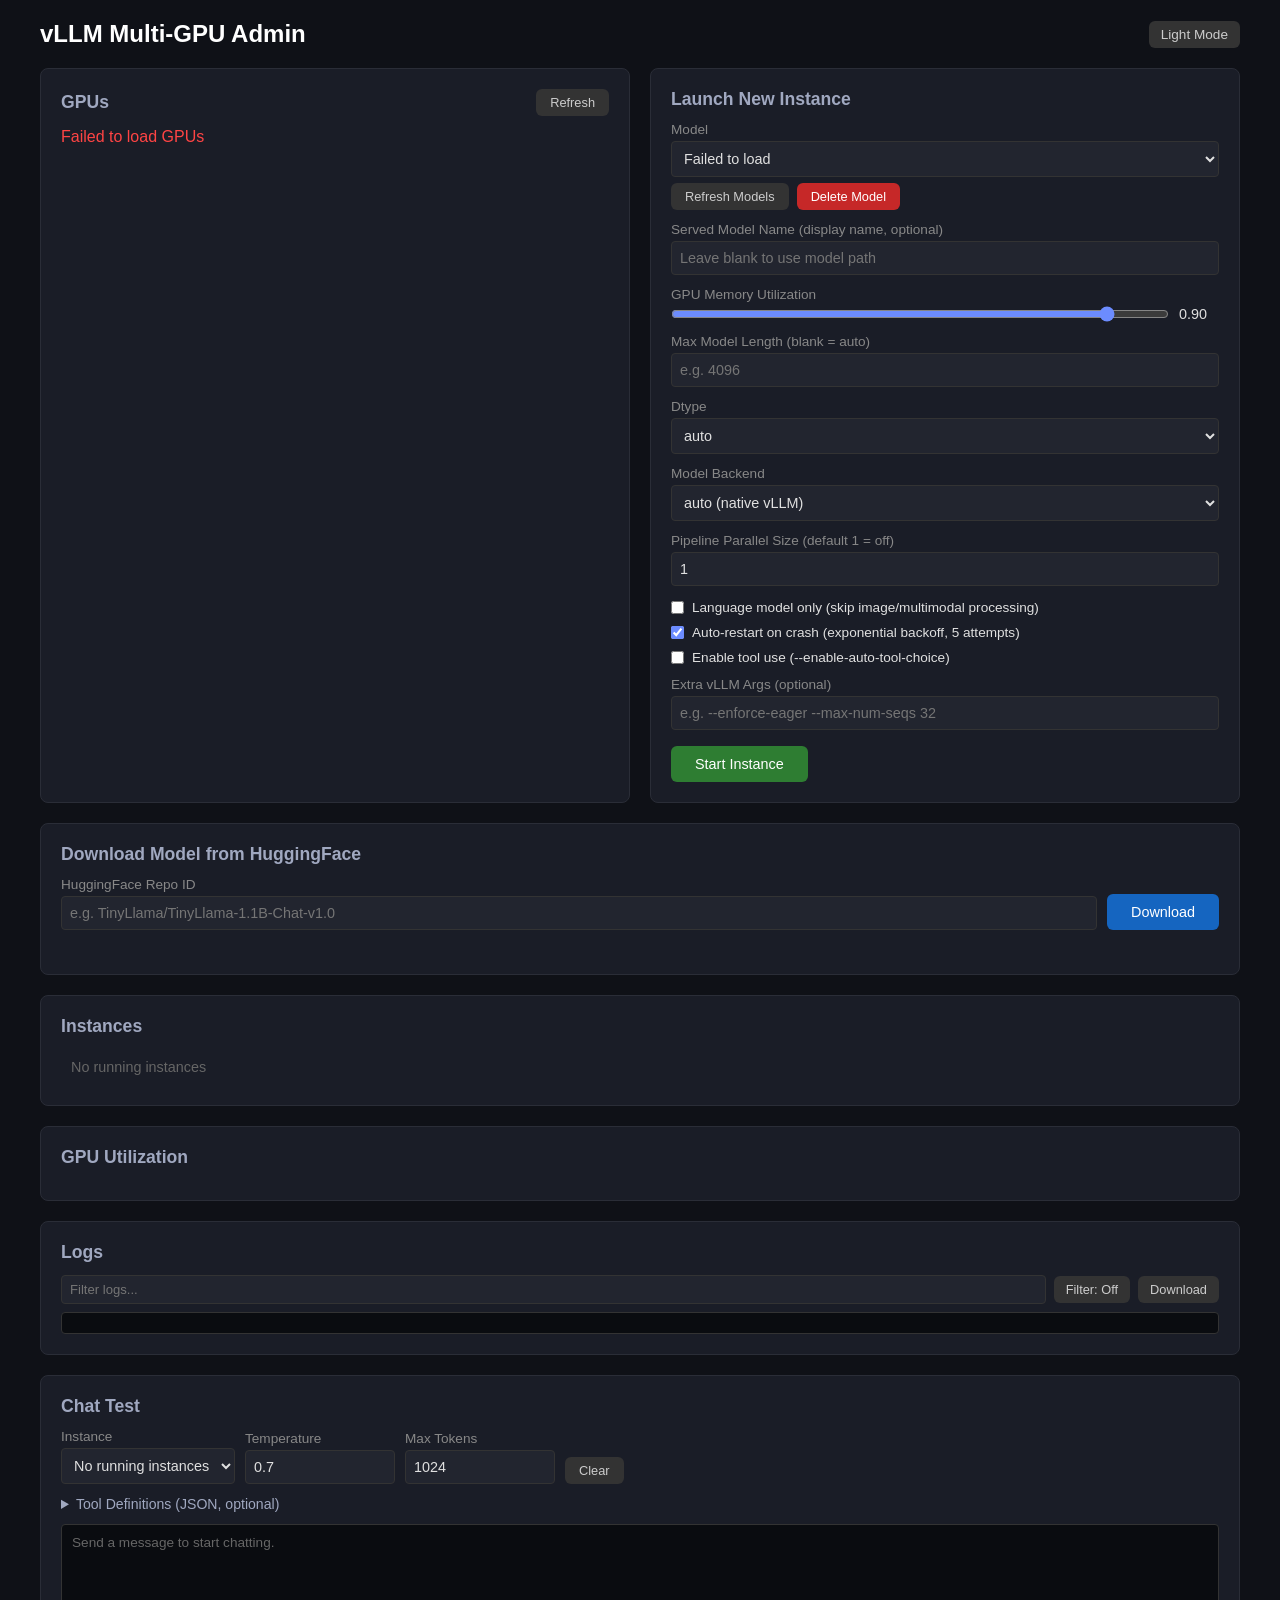
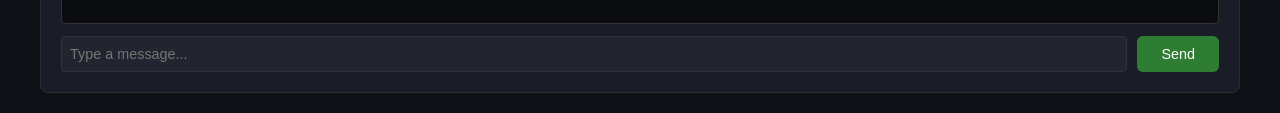
==== commit fe244c24: "v0.3.0: API-key auth, config persistence, auto-restart Auth - New admin/auth.py middleware: API key " ====
--- a/admin/static/index.html
+++ b/admin/static/index.html
@@ -149,6 +149,7 @@
   .dot-starting { background: var(--warning-border); animation: pulse 1s infinite; }
   .dot-running { background: #4caf50; }
   .dot-error { background: #f44336; }
+  .dot-restarting { background: var(--warning-border); animation: pulse 1s infinite; }
   @keyframes pulse { 0%,100% { opacity: 1; } 50% { opacity: 0.4; } }
   .inst-info { flex: 1; display: flex; flex-wrap: wrap; gap: 4px 16px; }
   .inst-info span { white-space: nowrap; }
@@ -230,7 +231,10 @@
 <body>
 <div class="page-header">
   <h1>vLLM Multi-GPU Admin</h1>
-  <button class="theme-toggle" id="theme-toggle" onclick="toggleTheme()">Light Mode</button>
+  <div style="display:flex;gap:8px">
+    <button class="theme-toggle" id="theme-toggle" onclick="toggleTheme()">Light Mode</button>
+    <button class="theme-toggle" id="logout-btn" onclick="logout()" style="display:none">Sign out</button>
+  </div>
 </div>
 <div class="grid">
 
@@ -291,6 +295,10 @@
 
     <label style="display:flex;align-items:center;gap:8px;margin-top:14px;cursor:pointer;color:var(--text-primary)">
       <input type="checkbox" id="language-model-only" style="accent-color:var(--accent)"> Language model only (skip image/multimodal processing)
+    </label>
+
+    <label style="display:flex;align-items:center;gap:8px;margin-top:10px;cursor:pointer;color:var(--text-primary)">
+      <input type="checkbox" id="auto-restart" style="accent-color:var(--accent)" checked> Auto-restart on crash (exponential backoff, 5 attempts)
     </label>
 
     <label style="display:flex;align-items:center;gap:8px;margin-top:10px;cursor:pointer;color:var(--text-primary)">
@@ -417,6 +425,29 @@
 <script>
 const $ = id => document.getElementById(id);
 
+// --- Auth-aware fetch: redirect to /login on 401, surface logout button ---
+async function apiFetch(url, opts) {
+  const res = await fetch(url, opts);
+  if (res.status === 401) {
+    window.location.href = '/login';
+    throw new Error('unauthorized');
+  }
+  return res;
+}
+
+async function initAuth() {
+  try {
+    const res = await fetch('/api/auth/status');
+    const d = await res.json();
+    if (d.auth_enabled) $('logout-btn').style.display = 'inline-block';
+  } catch (e) { /* ignore */ }
+}
+
+async function logout() {
+  try { await fetch('/api/auth/logout', { method: 'POST' }); } catch (e) {}
+  window.location.href = '/login';
+}
+
 // --- Theme toggle ---
 function toggleTheme() {
   document.body.classList.toggle('light-theme');
@@ -467,7 +498,7 @@
 
 async function loadGpus() {
   try {
-    const res = await fetch('/api/gpus');
+    const res = await apiFetch('/api/gpus');
     gpuData = await res.json();
     renderGpus();
     updateGpuHistory();
@@ -619,7 +650,7 @@
   if (!model) { showToast('Select a model to delete', 'warning'); return; }
   if (!(await showModal('Delete Model', 'Delete "' + model + '"? This cannot be undone.'))) return;
   try {
-    const res = await fetch('/api/models/delete', {
+    const res = await apiFetch('/api/models/delete', {
       method: 'POST',
       headers: {'Content-Type': 'application/json'},
       body: JSON.stringify({ model }),
@@ -635,7 +666,7 @@
 
 async function loadModels() {
   try {
-    const res = await fetch('/api/models');
+    const res = await apiFetch('/api/models');
     const models = await res.json();
     const sel = $('model-select');
     if (models.length === 0) {
@@ -656,7 +687,7 @@
   if (!modelName) return null;
   if (modelLayerCache[modelName] !== undefined) return modelLayerCache[modelName];
   try {
-    const res = await fetch(`/api/model-info/${encodeURIComponent(modelName)}`);
+    const res = await apiFetch(`/api/model-info/${encodeURIComponent(modelName)}`);
     const data = await res.json();
     modelLayerCache[modelName] = data.num_hidden_layers || null;
     return modelLayerCache[modelName];
@@ -725,13 +756,14 @@
     enable_tool_use: $('enable-tool-use').checked,
     tool_call_parser: $('enable-tool-use').checked ? ($('tool-call-parser').value || null) : null,
     extra_args: $('extra-args').value.trim(),
+    auto_restart: $('auto-restart').checked,
   };
   const maxLen = $('max-model-len').value;
   if (maxLen) body.max_model_len = parseInt(maxLen);
 
   $('btn-start').disabled = true;
   try {
-    const res = await fetch('/api/start', {
+    const res = await apiFetch('/api/start', {
       method: 'POST',
       headers: {'Content-Type': 'application/json'},
       body: JSON.stringify(body),
@@ -753,7 +785,7 @@
 async function stopInstance(instanceId) {
   if (!(await showModal('Stop Instance', 'Stop instance ' + instanceId + '?'))) return;
   try {
-    const res = await fetch('/api/stop', {
+    const res = await apiFetch('/api/stop', {
       method: 'POST',
       headers: {'Content-Type': 'application/json'},
       body: JSON.stringify({ instance_id: instanceId }),
@@ -773,7 +805,7 @@
 
 async function pollStatus() {
   try {
-    const res = await fetch('/api/status');
+    const res = await apiFetch('/api/status');
     const data = await res.json();
     const instances = data.instances || [];
     const listEl = $('instance-list');
@@ -885,7 +917,7 @@
   if (!repo) { showToast('Enter a HuggingFace repo ID', 'warning'); return; }
   $('btn-download').disabled = true;
   try {
-    const res = await fetch('/api/download', {
+    const res = await apiFetch('/api/download', {
       method: 'POST',
       headers: {'Content-Type': 'application/json'},
       body: JSON.stringify({ repo_id: repo }),
@@ -911,7 +943,7 @@
 
 async function pollDownload() {
   try {
-    const res = await fetch('/api/download/status');
+    const res = await apiFetch('/api/download/status');
     const d = await res.json();
     const el = $('dl-status');
     const wrap = $('progress-wrap');
@@ -1064,7 +1096,7 @@
   msgEl.scrollTop = msgEl.scrollHeight;
 
   try {
-    const res = await fetch('/api/chat', {
+    const res = await apiFetch('/api/chat', {
       method: 'POST',
       headers: {'Content-Type': 'application/json'},
       body: JSON.stringify(body),
@@ -1113,6 +1145,7 @@
 });
 
 // Init
+initAuth();
 loadGpus();
 loadModels();
 pollStatus();
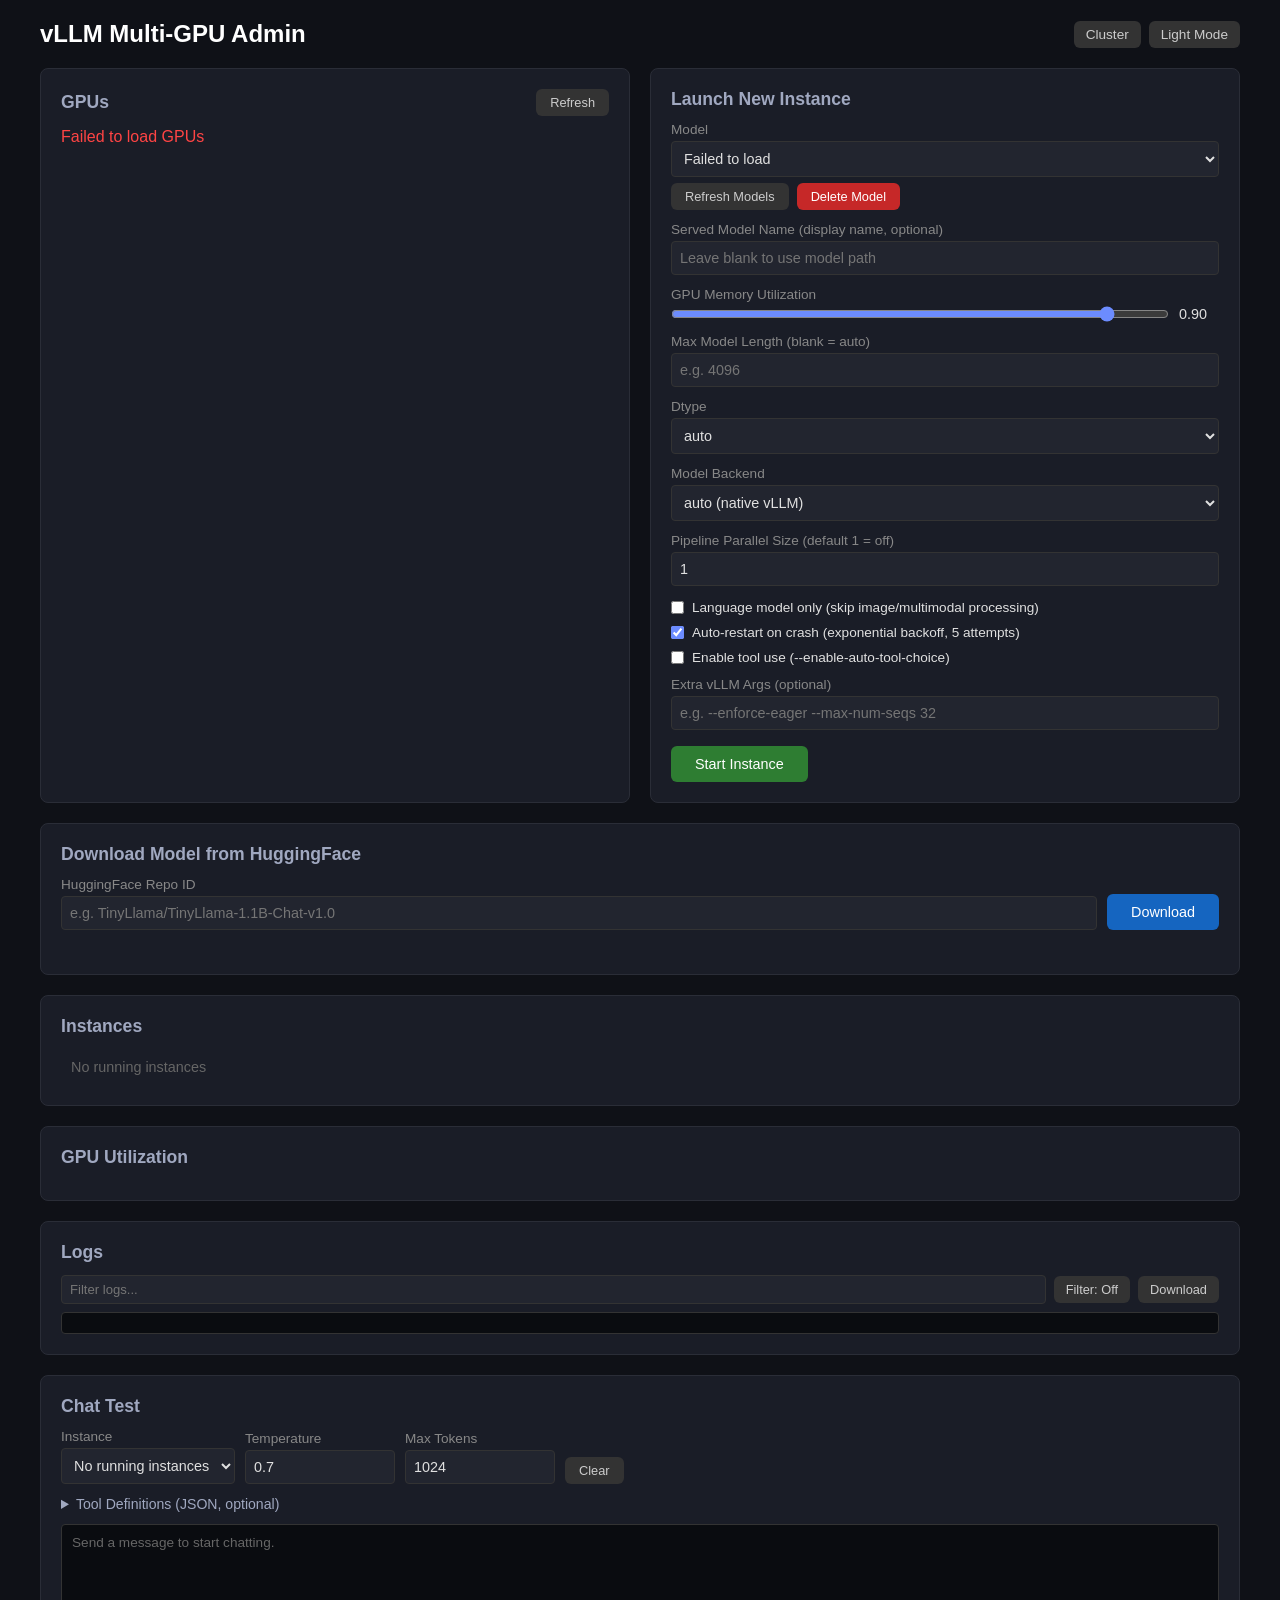
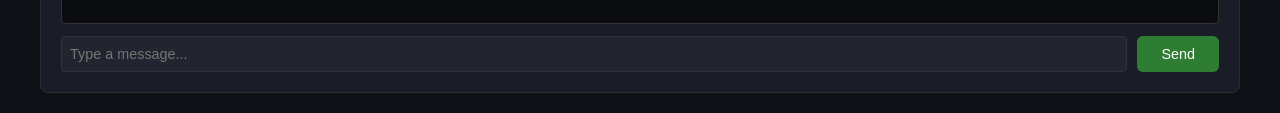
==== commit de7e7a75: "v0.4.0: in-container detection (pynvml/sysfs/socket), role-tab UI, auth next=, dev mount Fixes found" ====
--- a/admin/static/index.html
+++ b/admin/static/index.html
@@ -232,6 +232,7 @@
 <div class="page-header">
   <h1>vLLM Multi-GPU Admin</h1>
   <div style="display:flex;gap:8px">
+    <a class="theme-toggle" href="/cluster" style="text-decoration:none">Cluster</a>
     <button class="theme-toggle" id="theme-toggle" onclick="toggleTheme()">Light Mode</button>
     <button class="theme-toggle" id="logout-btn" onclick="logout()" style="display:none">Sign out</button>
   </div>
@@ -246,6 +247,7 @@
     </div>
     <div class="warning" id="gpu-warning"></div>
     <div class="gpu-list" id="gpu-list">Loading...</div>
+    <div id="cluster-panel" style="display:none;margin-top:12px;padding:10px 12px;background:var(--bg-input);border-radius:6px;font-size:0.85rem"></div>
   </div>
 
   <!-- Model & Config -->
@@ -290,8 +292,14 @@
     <div id="pp-partition-row" style="display:none">
       <label>PP Layer Partition <span id="pp-layers-info" style="font-weight:normal"></span></label>
       <input type="text" id="pp-layer-partition" placeholder="auto-computed from GPU memory">
-      <div style="font-size:12px;margin-top:2px;color:var(--text-secondary)">Leave blank to auto-distribute layers by GPU memory</div>
-    </div>
+      <div style="font-size:12px;margin-top:2px;color:var(--text-secondary)">Leave blank to auto-distribute layers by GPU memory (for cluster mode, one value per node)</div>
+    </div>
+
+    <label id="use-cluster-label" style="display:none;align-items:center;gap:8px;margin-top:14px;cursor:pointer;color:var(--text-primary)">
+      <input type="checkbox" id="use-cluster" style="accent-color:var(--accent)" onchange="onUseClusterChanged()">
+      Use remote GPUs (span the whole cluster)
+    </label>
+    <div id="cluster-hint" style="display:none;font-size:12px;margin-top:2px;color:var(--text-secondary)"></div>
 
     <label style="display:flex;align-items:center;gap:8px;margin-top:14px;cursor:pointer;color:var(--text-primary)">
       <input type="checkbox" id="language-model-only" style="accent-color:var(--accent)"> Language model only (skip image/multimodal processing)
@@ -736,27 +744,96 @@
   }
 }
 
+// --- Cluster (remote GPUs) ---
+let clusterData = { enabled: false };
+
+async function loadCluster() {
+  try {
+    const res = await apiFetch('/api/cluster');
+    clusterData = await res.json();
+  } catch (e) {
+    clusterData = { enabled: false };
+  }
+  renderCluster();
+}
+
+function renderCluster() {
+  const panel = $('cluster-panel');
+  const label = $('use-cluster-label');
+  if (!clusterData.enabled) {
+    panel.style.display = 'none';
+    label.style.display = 'none';
+    return;
+  }
+  const nodes = clusterData.nodes || [];
+  const alive = clusterData.alive_nodes || 0;
+  const gpus = clusterData.total_gpus || 0;
+  let html = `<strong>Cluster:</strong> ${alive} node(s), ${gpus} GPU(s) total`;
+  if (clusterData.error) {
+    html += ` <span style="color:var(--warning-border)">— ${clusterData.error}</span>`;
+  } else if (nodes.length) {
+    html += '<div style="margin-top:6px">' + nodes.map(n =>
+      `<div>${n.alive ? '🟢' : '⚪'} ${n.ip || '?'} — ${n.gpus} GPU</div>`).join('') + '</div>';
+  }
+  panel.innerHTML = html;
+  panel.style.display = 'block';
+
+  // Remote-GPU launch needs at least 2 joined nodes.
+  label.style.display = alive >= 2 ? 'flex' : 'none';
+  if (alive < 2 && $('use-cluster').checked) {
+    $('use-cluster').checked = false;
+    onUseClusterChanged();
+  }
+}
+
+function onUseClusterChanged() {
+  const on = $('use-cluster').checked;
+  // When spanning the cluster, Ray schedules the GPUs; local GPU selection and
+  // PP size are derived from the cluster shape.
+  $('gpu-list').style.opacity = on ? '0.5' : '1';
+  $('gpu-list').style.pointerEvents = on ? 'none' : 'auto';
+  $('pp-size').disabled = on;
+  $('pp-partition-row').style.display = (on || (parseInt($('pp-size').value) || 1) > 1) ? 'block' : 'none';
+  const hint = $('cluster-hint');
+  if (on) {
+    const gpus = clusterData.total_gpus || 0;
+    const nodes = clusterData.alive_nodes || 0;
+    const tp = nodes ? Math.floor(gpus / nodes) : 0;
+    hint.textContent = `Layout: pipeline-parallel ${nodes} (across nodes) × tensor-parallel ${tp} (within each node) = ${gpus} GPUs. `
+      + `For uneven per-node memory, set PP Layer Partition with one value per node.`;
+    hint.style.display = 'block';
+  } else {
+    hint.style.display = 'none';
+  }
+}
+
 // --- Instance management ---
 async function startVllm() {
+  const useCluster = $('use-cluster').checked;
   const gpuIds = [...document.querySelectorAll('#gpu-list input:checked')].map(cb => parseInt(cb.value));
-  if (gpuIds.length === 0) { showToast('Select at least one GPU', 'warning'); return; }
+  if (!useCluster && gpuIds.length === 0) { showToast('Select at least one GPU', 'warning'); return; }
   const model = $('model-select').value;
   if (!model) { showToast('Select a model', 'warning'); return; }
+  if ($('enable-tool-use').checked && !$('tool-call-parser').value) {
+    showToast('Select a tool call parser (tool use is enabled)', 'warning');
+    return;
+  }
 
   const body = {
     model: model,
-    gpu_ids: gpuIds,
+    gpu_ids: useCluster ? [] : gpuIds,
     served_model_name: $('served-model-name').value.trim() || null,
     gpu_memory_utilization: parseFloat($('mem-util').value),
     dtype: $('dtype').value,
     model_impl: $('model-impl').value,
     language_model_only: $('language-model-only').checked,
-    pipeline_parallel_size: parseInt($('pp-size').value) || 1,
-    pp_layer_partition: parseInt($('pp-size').value) > 1 ? ($('pp-layer-partition').value.trim() || null) : null,
+    pipeline_parallel_size: useCluster ? 1 : (parseInt($('pp-size').value) || 1),
+    pp_layer_partition: (useCluster || parseInt($('pp-size').value) > 1) ? ($('pp-layer-partition').value.trim() || null) : null,
     enable_tool_use: $('enable-tool-use').checked,
     tool_call_parser: $('enable-tool-use').checked ? ($('tool-call-parser').value || null) : null,
     extra_args: $('extra-args').value.trim(),
     auto_restart: $('auto-restart').checked,
+    use_cluster: useCluster,
   };
   const maxLen = $('max-model-len').value;
   if (maxLen) body.max_model_len = parseInt(maxLen);
@@ -831,7 +908,8 @@
             <div class="inst-info">
               <span><b>${s.id}</b></span>
               <span><span class="inst-label">Model:</span> ${model}</span>
-              <span><span class="inst-label">GPUs:</span> ${gpus}</span>
+              <span><span class="inst-label">GPUs:</span> ${s.use_cluster ? 'cluster' : gpus}</span>
+              ${s.use_cluster ? '<span class="inst-label" style="color:var(--accent)">⛓ remote</span>' : ''}
               ${apiUrl ? `<span><span class="inst-label">API:</span> ${apiUrl}</span>` : ''}
               <span><span class="inst-label">dtype:</span> ${s.dtype || 'auto'}</span>
               <span><span class="inst-label">TP:</span> ${s.tensor_parallel_size || '?'}</span>
@@ -1148,10 +1226,12 @@
 initAuth();
 loadGpus();
 loadModels();
+loadCluster();
 pollStatus();
 pollDownload();
 setInterval(pollStatus, 3000);
 setInterval(pollDownload, 3000);
+setInterval(loadCluster, 5000);
 </script>
 </body>
 </html>
